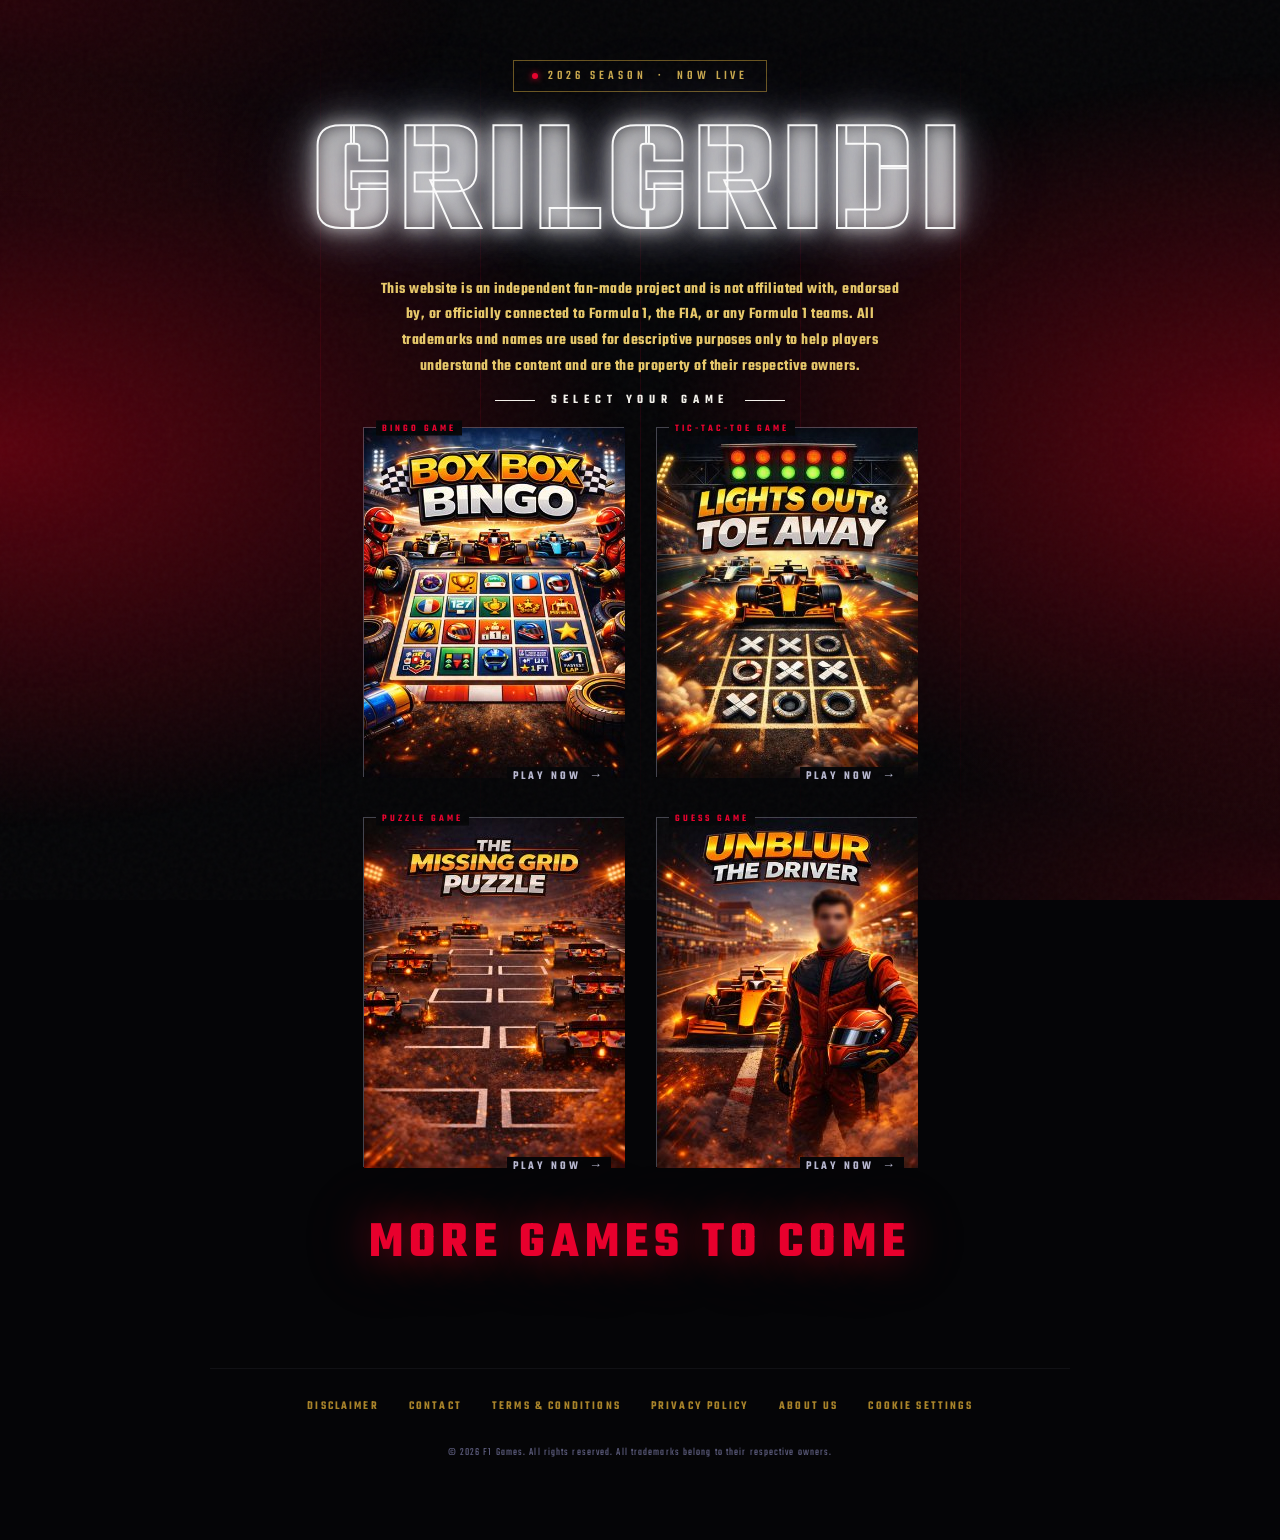
==== index.html @ d30efeaa "Update index.html" ====
<!DOCTYPE html>
<html lang="en">
<head>
<meta charset="UTF-8" />
<meta name="viewport" content="width=device-width, initial-scale=1.0" />
<title>GrilGridi - Racing Fans Knowledge Hub</title>
<link rel="preconnect" href="https://fonts.googleapis.com" />
<link rel="preconnect" href="https://fonts.gstatic.com" crossorigin />
<link href="https://fonts.googleapis.com/css2?family=Teko:wght@300;400;500;600;700&display=swap" rel="stylesheet" />
<style>*,*::before,*::after{box-sizing: border-box;margin: 0;padding: 0}:root{--void: #050507;--abyss: #080810;--jet: #111119;--slate: #16161f;--gunmetal: #1c1c28;--iron: #232333;--steel: #2d2d42;--bolt: #3a3a52;--dim: #5a5a7a;--chrome: #8888a8;--silver: #b8b8d0;--ivory: #e8e6e0;--white: #f4f2ec;--goldDim: #6a5520;--gold: #a8832a;--goldMid: #c9a84c;--goldLight: #e8c96a;--goldSheen: #f5dfa0;--red: #e8002d;--redDeep: #9b001e;--redLo: #2a0008;--green: #00d68f;--amber: #f5a623;--blue: #2979ff}html,body{min-height: 100%;background: var(--void);color: var(--ivory);font-family: 'Teko',sans-serif;overflow-x: hidden}body::after{content: '';position: fixed;inset: 0;pointer-events: none;z-index: 0;background: radial-gradient(ellipse 70% 60% at 0% 50%,rgba(160,0,20,.55) 0%,transparent 70%),radial-gradient(ellipse 70% 60% at 100% 50%,rgba(160,0,20,.55) 0%,transparent 70%),radial-gradient(ellipse 60% 40% at 0% 0%,rgba(120,0,15,.3) 0%,transparent 60%),radial-gradient(ellipse 60% 40% at 100% 100%,rgba(120,0,15,.3) 0%,transparent 60%)}body::before{content: '';position: fixed;inset: 0;z-index: 1000;pointer-events: none;opacity: .035;background-image: url("data:image/svg+xml,%3Csvg viewBox='0 0 200 200' xmlns='http://www.w3.org/2000/svg'%3E%3Cfilter id='n'%3E%3CfeTurbulence type='fractalNoise' baseFrequency='0.9' numOctaves='4' stitchTiles='stitch'/%3E%3C/filter%3E%3Crect width='100%25' height='100%25' filter='url(%23n)' opacity='1'/%3E%3C/svg%3E")}.track-lines{position: fixed;inset: 0;overflow: hidden;pointer-events: none;z-index: 0}.track-lines span{position: absolute;left: 50%;top: 0;width: 1px;height: 100%;background: linear-gradient(to bottom,transparent,rgba(232,0,45,.12) 40%,transparent);transform-origin: top center}.track-lines span:nth-child(1){transform: translateX(-320px)}.track-lines span:nth-child(2){transform: translateX(-160px)}.track-lines span:nth-child(3){transform: translateX(0)}.track-lines span:nth-child(4){transform: translateX(160px)}.track-lines span:nth-child(5){transform: translateX(320px)}.page{display: none;position: relative;z-index: 1}.page.active{display: flex}#home{min-height: 100vh;flex-direction: column;align-items: center;justify-content: center;padding: 60px 24px 80px}.season-badge{display: inline-flex;align-items: center;gap: 10px;border: 1px solid var(--goldDim);padding: 6px 18px;margin-bottom: 28px;font-size: 13px;font-weight: 500;letter-spacing: .3em;text-transform: uppercase;color: var(--goldMid);opacity: 0;animation: fadeUp .6s 0s ease forwards}.season-badge .dot{width: 6px;height: 6px;border-radius: 50%;background: var(--red);flex-shrink: 0;box-shadow: 0 0 6px var(--red)}.hero-title{font-size: clamp(72px,14vw,160px);line-height: .88;text-align: center;letter-spacing: .04em;color: var(--ivory);opacity: 0;animation: fadeUp .7s .2s ease forwards;position: relative}.hero-title .f1{color: var(--red);display: block}.hero-title .games-word{display: block;-webkit-text-stroke: 2px rgba(255,255,255,.95);color: transparent;text-shadow: 0 0 18px rgba(255,255,255,.55),0 0 40px rgba(255,255,255,.30),0 0 80px rgba(200,200,255,.20),0 0 140px rgba(180,180,255,.12);filter: drop-shadow(0 0 8px rgba(255,255,255,.35))}.disclaimer{font-size: 16px;font-weight: 600;letter-spacing: .03em;text-align: center;color: var(--goldLight);max-width: 520px;line-height: 1.6;margin-top: 16px;margin-bottom: 12px;opacity: 0;animation: fadeUp .7s .45s ease forwards}.eyebrow{font-weight: 600;font-size: 13px;letter-spacing: .45em;text-transform: uppercase;color: var(--white);margin-bottom: 18px;display: flex;align-items: center;gap: 16px;opacity: 0;animation: fadeUp .6s .4s ease forwards}.eyebrow::before,.eyebrow::after{content: '';display: block;width: 40px;height: 1px;background: var(--white)}.cards{display: grid;grid-template-columns: repeat(2,261px);gap: 40px 32px;width: 100%;max-width: 860px;justify-content: center;opacity: 0;animation: fadeUp .8s .5s ease forwards}.card{position: relative;border: 0.5px solid rgba(184,184,208,.35);padding: 0;text-decoration: none;color: inherit;overflow: visible;cursor: pointer;transition: border-color .3s;display: block;width: 261px;height: 350px;flex-shrink: 0}.card:hover{border-color: rgba(232,0,45,.5)}.card-tag{position: absolute;top: 0;left: 12px;transform: translateY(-50%);background: var(--void);padding: 0 6px;font-size: 10px;font-weight: 600;letter-spacing: .3em;text-transform: uppercase;color: var(--red);display: inline-flex;align-items: center;margin: 0;white-space: nowrap;z-index: 1}.card-image{width: 261px;height: 350px;display: block;object-fit: cover}.card-cta{position: absolute;bottom: 0;right: 12px;transform: translateY(50%);background: var(--void);padding: 0 6px;font-weight: 600;font-size: 12px;letter-spacing: .25em;text-transform: uppercase;color: var(--silver);display: inline-flex;align-items: center;gap: 8px;white-space: nowrap;z-index: 1;transition: color .2s}.card:hover .card-cta{color: var(--red)}.card-cta::after{content: '→';font-size: 13px}.site-footer{width: 100%;max-width: 860px;margin-top: 48px;padding-top: 24px;border-top: 1px solid rgba(184,184,208,.07);display: flex;flex-direction: column;align-items: center;gap: 16px;opacity: 0;animation: fadeUp .6s .9s ease forwards}.footer-links{display: flex;flex-wrap: wrap;justify-content: center;gap: 4px}.footer-link{font-size: 12px;font-weight: 600;letter-spacing: .18em;text-transform: uppercase;color: var(--gold);text-decoration: none;padding: 4px 12px;border: 1px solid transparent;transition: color .2s,border-color .2s;cursor: pointer}.footer-link:hover{color: var(--goldLight);border-color: var(--goldDim)}.footer-season{font-size: 12px;letter-spacing: .2em;text-transform: uppercase;color: var(--white)}.footer-copy{font-size: 11px;letter-spacing: .1em;color: var(--dim);margin-top: 8px;text-align: center}.subpage{min-height: 100vh;flex-direction: column;z-index: 1;max-width: 720px;margin: 0 auto;padding: 60px 24px 80px}.page-tag{font-size: 11px;letter-spacing: .35em;text-transform: uppercase;color: var(--goldMid);display: flex;align-items: center;gap: 12px;margin-bottom: 16px}.page-tag::before{content: '';display: block;width: 30px;height: 1px;background: var(--goldMid)}.subpage h1{font-size: 52px;line-height: 1;letter-spacing: .04em;color: var(--white);margin-bottom: 32px}.subpage h2{font-size: 24px;letter-spacing: .06em;color: var(--goldLight);margin: 32px 0 10px}.subpage p,.subpage li{font-size: 17px;line-height: 1.7;color: var(--chrome);margin-bottom: 12px}.subpage ul{padding-left: 20px}.subpage a.inline{color: var(--goldMid);text-decoration: none}.subpage a.inline:hover{color: var(--goldLight)}.divider{width: 100%;height: 1px;background: rgba(184,184,208,.08);margin: 20px 0}.back-btn{display: inline-flex;align-items: center;gap: 8px;font-size: 13px;letter-spacing: .2em;text-transform: uppercase;color: var(--chrome);text-decoration: none;border: 1px solid var(--steel);padding: 6px 16px;margin-bottom: 32px;transition: color .2s,border-color .2s;cursor: pointer;background: none;font-family: 'Teko',sans-serif}.back-btn:hover{color: var(--goldLight);border-color: var(--goldDim)}.contact-card{border: 1px solid rgba(184,184,208,.09);background: var(--jet);padding: 32px;margin-top: 24px}.contact-card .label{font-size: 11px;letter-spacing: .3em;text-transform: uppercase;color: var(--goldMid);margin-bottom: 4px}.contact-card .value{font-size: 20px;color: var(--white)}.more-games{font-size: clamp(32px,4vw,56px);font-weight: 700;letter-spacing: .12em;text-transform: uppercase;text-align: center;color: var(--red);text-shadow: 0 0 40px rgba(232,0,45,.5),0 0 80px rgba(232,0,45,.25);margin-top: 40px;margin-bottom: 40px;opacity: 0;animation: fadeUp .7s .8s ease forwards}.season-note{font-size: 13px;letter-spacing: .2em;text-transform: uppercase;color: var(--white);margin-top: 24px;margin-bottom: 0;opacity: 0;animation: fadeUp .6s .7s ease forwards}@keyframes fadeUp{from{opacity: 0;transform: translateY(20px)}to{opacity: 1;transform: translateY(0)}}@media (max-width: 900px){#home{padding: 48px 20px 64px}.hero-title{font-size: clamp(56px,12vw,120px)}.cards{grid-template-columns: repeat(2,minmax(150px,261px));gap: 36px 20px;max-width: 100%}.more-games{font-size: clamp(36px,7vw,72px);margin-top: 32px;margin-bottom: 32px}.site-footer{max-width: 100%;margin-top: 36px}.subpage{padding: 48px 20px 64px;max-width: 100%}.subpage h1{font-size: 42px}.subpage h2{font-size: 20px}}@media (max-width: 600px){#home{padding: 40px 16px 56px}.season-badge{font-size: 11px;letter-spacing: .2em;padding: 5px 14px;margin-bottom: 20px}.hero-title{font-size: clamp(48px,15vw,80px);letter-spacing: .02em}.disclaimer{font-size: 14px;margin-top: 12px;margin-bottom: 8px}.eyebrow{font-size: 11px;letter-spacing: .3em;gap: 10px;margin-bottom: 14px}.cards{grid-template-columns: 1fr;gap: 36px}.card{width: 100%;height: auto;aspect-ratio: 261 / 350}.card-image{width: 100%;height: 100%}.more-games{font-size: clamp(28px,10vw,52px);letter-spacing: .08em;margin-top: 28px;margin-bottom: 28px}.site-footer{margin-top: 28px;padding-top: 20px;gap: 12px}.footer-links{gap: 2px}.footer-link{font-size: 11px;letter-spacing: .12em;padding: 4px 8px}.footer-copy{font-size: 10px}.subpage{padding: 36px 16px 48px}.subpage h1{font-size: 34px;margin-bottom: 20px}.subpage h2{font-size: 18px;margin: 24px 0 8px}.subpage p,.subpage li{font-size: 15px;line-height: 1.6}.back-btn{font-size: 11px;letter-spacing: .15em;padding: 5px 12px;margin-bottom: 24px}.contact-card{padding: 20px}.contact-card .value{font-size: 17px}}@media (max-width: 380px){.hero-title{font-size: clamp(38px,14vw,56px)}.more-games{font-size: clamp(24px,11vw,40px)}.footer-link{font-size: 10px;padding: 3px 6px}.subpage h1{font-size: 28px}}</style>
</head>
<body>
<div class="track-lines" aria-hidden="true">
<span></span><span></span><span></span><span></span><span></span>
</div>
<main class="page active" id="home">
<div class="season-badge"><span class="dot"></span>2026 Season &nbsp;·&nbsp; Now Live</div>
<h1 class="hero-title"><span class="games-word">GRILGRIDI</span></h1>
<p class="disclaimer">This website is an independent fan-made project and is not affiliated with, endorsed by, or officially connected to Formula 1, the FIA, or any Formula 1 teams. All trademarks and names are used for descriptive purposes only to help players understand the content and are the property of their respective owners.</p>
<p class="eyebrow">Select Your Game</p>
<div class="cards">
<a href="/box-box-bingo/" class="card">
<p class="card-tag">Bingo Game</p>
<img class="card-image" src="[data-uri]" alt="Box Box Bingo" />
<span class="card-cta">Play Now</span>
</a>
<a href="/lights-out-and-toe-away/" class="card">
<p class="card-tag">Tic-Tac-Toe Game</p>
<img class="card-image" src="[data-uri]" alt="Lights Out &amp; Toe Away" />
<span class="card-cta">Play Now</span>
</a>
<a href="/missing-grid/" class="card">
<p class="card-tag">Puzzle Game</p>
<img class="card-image" src="[data-uri]" alt="The Missing Grid Puzzle" />
<span class="card-cta">Play Now</span>
</a>
<a href="/unblur-the-driver/" class="card">
<p class="card-tag">Guess Game</p>
<img class="card-image" src="[data-uri]" alt="Unblur the Driver" />
<span class="card-cta">Play Now</span>
</a>
</div>
<p class="more-games">More Games To Come</p>
<footer class="site-footer">
<div class="footer-links">
<span class="footer-link" data-page="disclaimer">Disclaimer</span>
<span class="footer-link" data-page="contact">Contact</span>
<span class="footer-link" data-page="terms">Terms &amp; Conditions</span>
<span class="footer-link" data-page="privacy">Privacy Policy</span>
<span class="footer-link" data-page="about">About Us</span>
<span class="footer-link" onclick="window.ccOpenSettings && window.ccOpenSettings()">Cookie Settings</span>
</div>
<p class="footer-copy">© 2026 F1 Games. All rights reserved. All trademarks belong to their respective owners.</p>
</footer>
</main>
<section class="page subpage" id="disclaimer"></section>
<section class="page subpage" id="contact"></section>
<section class="page subpage" id="terms"></section>
<section class="page subpage" id="privacy"></section>
<section class="page subpage" id="about"></section>
<script>(function(){var p={"disclaimer":"[base64]","contact":"[base64]","terms":"[base64]","privacy":"[base64]","about":"[base64]"};function d(s){try{return decodeURIComponent(escape(atob(s)));}catch(e){return atob(s);}}Object.keys(p).forEach(function(id){var el=document.getElementById(id);if(el)el.innerHTML=d(p[id]);});})();</script>
<script src="nav.js"></script>
<script src="/cookie-consent.js"></script>
</body>
</html>
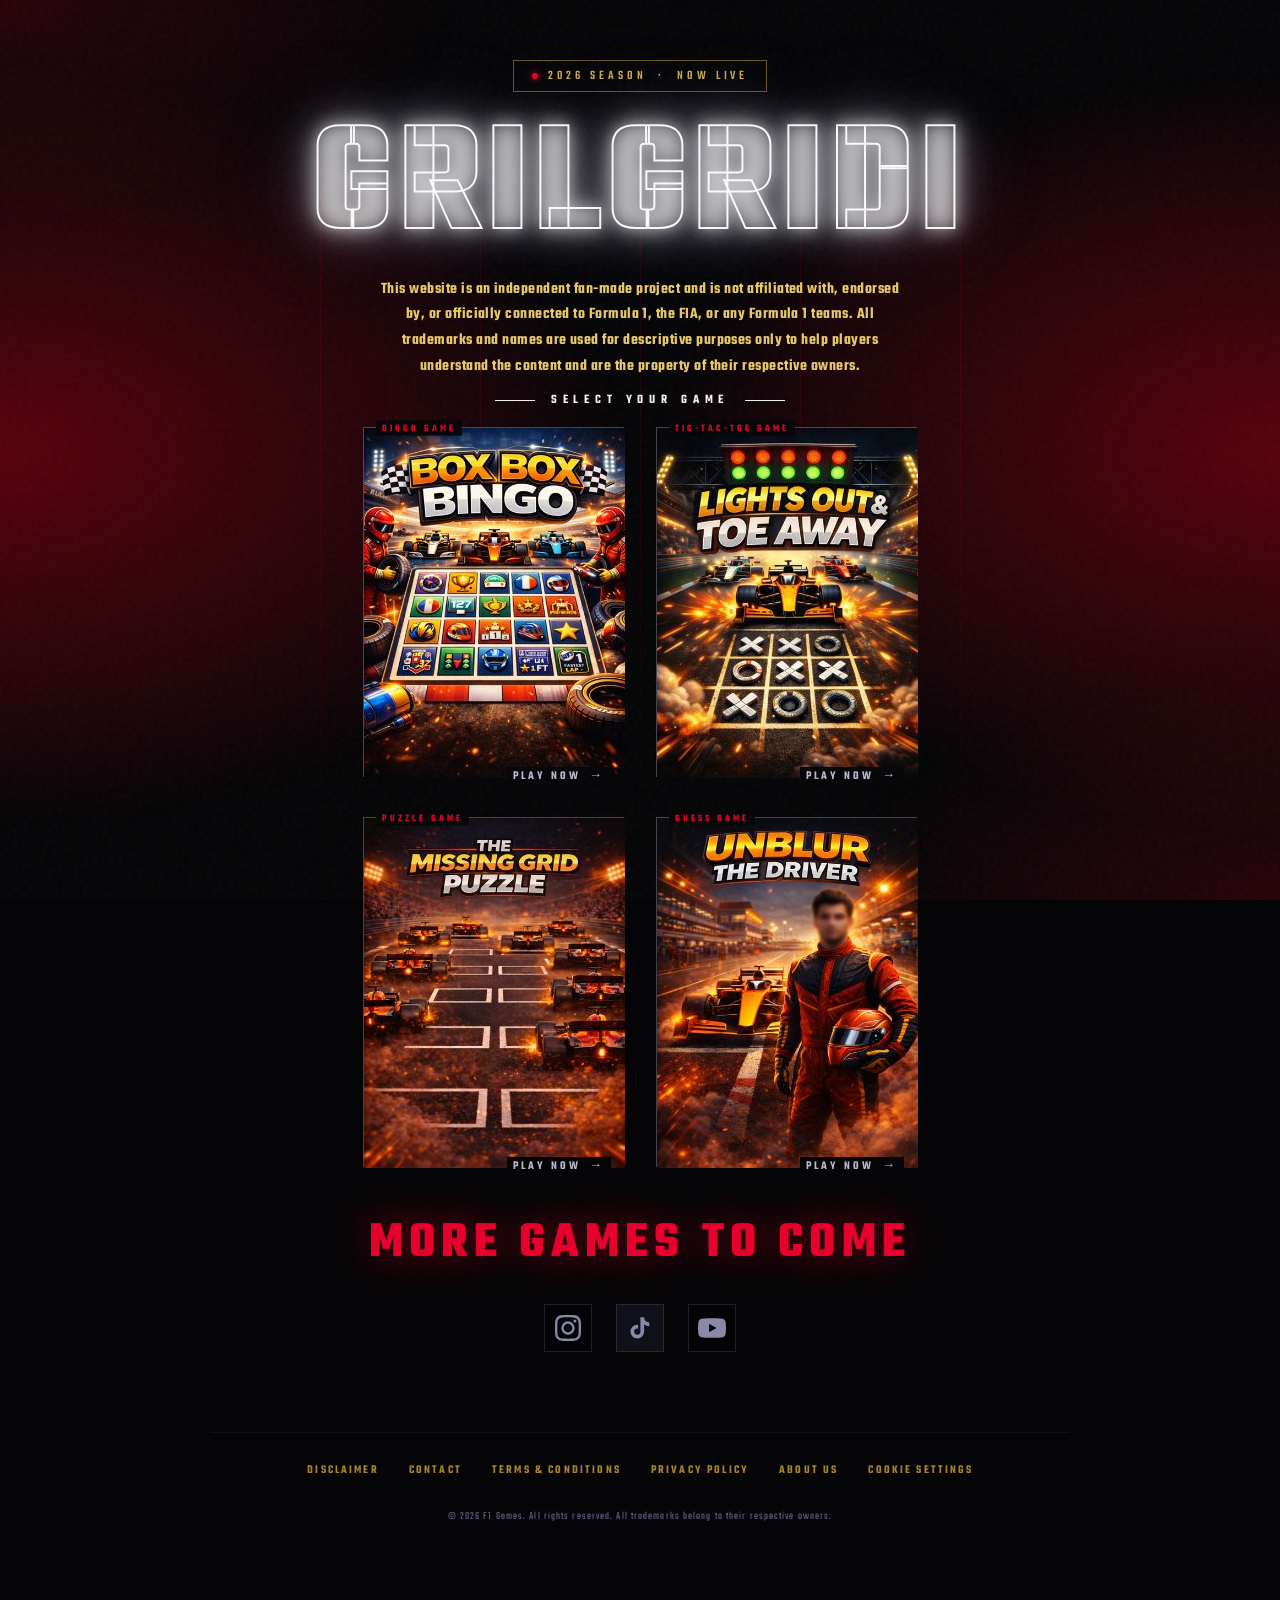
==== commit 064b678a: "Update index.html" ====
--- a/index.html
+++ b/index.html
@@ -7,7 +7,7 @@
 <link rel="preconnect" href="https://fonts.googleapis.com" />
 <link rel="preconnect" href="https://fonts.gstatic.com" crossorigin />
 <link href="https://fonts.googleapis.com/css2?family=Teko:wght@300;400;500;600;700&display=swap" rel="stylesheet" />
-<style>*,*::before,*::after{box-sizing: border-box;margin: 0;padding: 0}:root{--void: #050507;--abyss: #080810;--jet: #111119;--slate: #16161f;--gunmetal: #1c1c28;--iron: #232333;--steel: #2d2d42;--bolt: #3a3a52;--dim: #5a5a7a;--chrome: #8888a8;--silver: #b8b8d0;--ivory: #e8e6e0;--white: #f4f2ec;--goldDim: #6a5520;--gold: #a8832a;--goldMid: #c9a84c;--goldLight: #e8c96a;--goldSheen: #f5dfa0;--red: #e8002d;--redDeep: #9b001e;--redLo: #2a0008;--green: #00d68f;--amber: #f5a623;--blue: #2979ff}html,body{min-height: 100%;background: var(--void);color: var(--ivory);font-family: 'Teko',sans-serif;overflow-x: hidden}body::after{content: '';position: fixed;inset: 0;pointer-events: none;z-index: 0;background: radial-gradient(ellipse 70% 60% at 0% 50%,rgba(160,0,20,.55) 0%,transparent 70%),radial-gradient(ellipse 70% 60% at 100% 50%,rgba(160,0,20,.55) 0%,transparent 70%),radial-gradient(ellipse 60% 40% at 0% 0%,rgba(120,0,15,.3) 0%,transparent 60%),radial-gradient(ellipse 60% 40% at 100% 100%,rgba(120,0,15,.3) 0%,transparent 60%)}body::before{content: '';position: fixed;inset: 0;z-index: 1000;pointer-events: none;opacity: .035;background-image: url("data:image/svg+xml,%3Csvg viewBox='0 0 200 200' xmlns='http://www.w3.org/2000/svg'%3E%3Cfilter id='n'%3E%3CfeTurbulence type='fractalNoise' baseFrequency='0.9' numOctaves='4' stitchTiles='stitch'/%3E%3C/filter%3E%3Crect width='100%25' height='100%25' filter='url(%23n)' opacity='1'/%3E%3C/svg%3E")}.track-lines{position: fixed;inset: 0;overflow: hidden;pointer-events: none;z-index: 0}.track-lines span{position: absolute;left: 50%;top: 0;width: 1px;height: 100%;background: linear-gradient(to bottom,transparent,rgba(232,0,45,.12) 40%,transparent);transform-origin: top center}.track-lines span:nth-child(1){transform: translateX(-320px)}.track-lines span:nth-child(2){transform: translateX(-160px)}.track-lines span:nth-child(3){transform: translateX(0)}.track-lines span:nth-child(4){transform: translateX(160px)}.track-lines span:nth-child(5){transform: translateX(320px)}.page{display: none;position: relative;z-index: 1}.page.active{display: flex}#home{min-height: 100vh;flex-direction: column;align-items: center;justify-content: center;padding: 60px 24px 80px}.season-badge{display: inline-flex;align-items: center;gap: 10px;border: 1px solid var(--goldDim);padding: 6px 18px;margin-bottom: 28px;font-size: 13px;font-weight: 500;letter-spacing: .3em;text-transform: uppercase;color: var(--goldMid);opacity: 0;animation: fadeUp .6s 0s ease forwards}.season-badge .dot{width: 6px;height: 6px;border-radius: 50%;background: var(--red);flex-shrink: 0;box-shadow: 0 0 6px var(--red)}.hero-title{font-size: clamp(72px,14vw,160px);line-height: .88;text-align: center;letter-spacing: .04em;color: var(--ivory);opacity: 0;animation: fadeUp .7s .2s ease forwards;position: relative}.hero-title .f1{color: var(--red);display: block}.hero-title .games-word{display: block;-webkit-text-stroke: 2px rgba(255,255,255,.95);color: transparent;text-shadow: 0 0 18px rgba(255,255,255,.55),0 0 40px rgba(255,255,255,.30),0 0 80px rgba(200,200,255,.20),0 0 140px rgba(180,180,255,.12);filter: drop-shadow(0 0 8px rgba(255,255,255,.35))}.disclaimer{font-size: 16px;font-weight: 600;letter-spacing: .03em;text-align: center;color: var(--goldLight);max-width: 520px;line-height: 1.6;margin-top: 16px;margin-bottom: 12px;opacity: 0;animation: fadeUp .7s .45s ease forwards}.eyebrow{font-weight: 600;font-size: 13px;letter-spacing: .45em;text-transform: uppercase;color: var(--white);margin-bottom: 18px;display: flex;align-items: center;gap: 16px;opacity: 0;animation: fadeUp .6s .4s ease forwards}.eyebrow::before,.eyebrow::after{content: '';display: block;width: 40px;height: 1px;background: var(--white)}.cards{display: grid;grid-template-columns: repeat(2,261px);gap: 40px 32px;width: 100%;max-width: 860px;justify-content: center;opacity: 0;animation: fadeUp .8s .5s ease forwards}.card{position: relative;border: 0.5px solid rgba(184,184,208,.35);padding: 0;text-decoration: none;color: inherit;overflow: visible;cursor: pointer;transition: border-color .3s;display: block;width: 261px;height: 350px;flex-shrink: 0}.card:hover{border-color: rgba(232,0,45,.5)}.card-tag{position: absolute;top: 0;left: 12px;transform: translateY(-50%);background: var(--void);padding: 0 6px;font-size: 10px;font-weight: 600;letter-spacing: .3em;text-transform: uppercase;color: var(--red);display: inline-flex;align-items: center;margin: 0;white-space: nowrap;z-index: 1}.card-image{width: 261px;height: 350px;display: block;object-fit: cover}.card-cta{position: absolute;bottom: 0;right: 12px;transform: translateY(50%);background: var(--void);padding: 0 6px;font-weight: 600;font-size: 12px;letter-spacing: .25em;text-transform: uppercase;color: var(--silver);display: inline-flex;align-items: center;gap: 8px;white-space: nowrap;z-index: 1;transition: color .2s}.card:hover .card-cta{color: var(--red)}.card-cta::after{content: '→';font-size: 13px}.site-footer{width: 100%;max-width: 860px;margin-top: 48px;padding-top: 24px;border-top: 1px solid rgba(184,184,208,.07);display: flex;flex-direction: column;align-items: center;gap: 16px;opacity: 0;animation: fadeUp .6s .9s ease forwards}.footer-links{display: flex;flex-wrap: wrap;justify-content: center;gap: 4px}.footer-link{font-size: 12px;font-weight: 600;letter-spacing: .18em;text-transform: uppercase;color: var(--gold);text-decoration: none;padding: 4px 12px;border: 1px solid transparent;transition: color .2s,border-color .2s;cursor: pointer}.footer-link:hover{color: var(--goldLight);border-color: var(--goldDim)}.footer-season{font-size: 12px;letter-spacing: .2em;text-transform: uppercase;color: var(--white)}.footer-copy{font-size: 11px;letter-spacing: .1em;color: var(--dim);margin-top: 8px;text-align: center}.subpage{min-height: 100vh;flex-direction: column;z-index: 1;max-width: 720px;margin: 0 auto;padding: 60px 24px 80px}.page-tag{font-size: 11px;letter-spacing: .35em;text-transform: uppercase;color: var(--goldMid);display: flex;align-items: center;gap: 12px;margin-bottom: 16px}.page-tag::before{content: '';display: block;width: 30px;height: 1px;background: var(--goldMid)}.subpage h1{font-size: 52px;line-height: 1;letter-spacing: .04em;color: var(--white);margin-bottom: 32px}.subpage h2{font-size: 24px;letter-spacing: .06em;color: var(--goldLight);margin: 32px 0 10px}.subpage p,.subpage li{font-size: 17px;line-height: 1.7;color: var(--chrome);margin-bottom: 12px}.subpage ul{padding-left: 20px}.subpage a.inline{color: var(--goldMid);text-decoration: none}.subpage a.inline:hover{color: var(--goldLight)}.divider{width: 100%;height: 1px;background: rgba(184,184,208,.08);margin: 20px 0}.back-btn{display: inline-flex;align-items: center;gap: 8px;font-size: 13px;letter-spacing: .2em;text-transform: uppercase;color: var(--chrome);text-decoration: none;border: 1px solid var(--steel);padding: 6px 16px;margin-bottom: 32px;transition: color .2s,border-color .2s;cursor: pointer;background: none;font-family: 'Teko',sans-serif}.back-btn:hover{color: var(--goldLight);border-color: var(--goldDim)}.contact-card{border: 1px solid rgba(184,184,208,.09);background: var(--jet);padding: 32px;margin-top: 24px}.contact-card .label{font-size: 11px;letter-spacing: .3em;text-transform: uppercase;color: var(--goldMid);margin-bottom: 4px}.contact-card .value{font-size: 20px;color: var(--white)}.more-games{font-size: clamp(32px,4vw,56px);font-weight: 700;letter-spacing: .12em;text-transform: uppercase;text-align: center;color: var(--red);text-shadow: 0 0 40px rgba(232,0,45,.5),0 0 80px rgba(232,0,45,.25);margin-top: 40px;margin-bottom: 40px;opacity: 0;animation: fadeUp .7s .8s ease forwards}.season-note{font-size: 13px;letter-spacing: .2em;text-transform: uppercase;color: var(--white);margin-top: 24px;margin-bottom: 0;opacity: 0;animation: fadeUp .6s .7s ease forwards}@keyframes fadeUp{from{opacity: 0;transform: translateY(20px)}to{opacity: 1;transform: translateY(0)}}@media (max-width: 900px){#home{padding: 48px 20px 64px}.hero-title{font-size: clamp(56px,12vw,120px)}.cards{grid-template-columns: repeat(2,minmax(150px,261px));gap: 36px 20px;max-width: 100%}.more-games{font-size: clamp(36px,7vw,72px);margin-top: 32px;margin-bottom: 32px}.site-footer{max-width: 100%;margin-top: 36px}.subpage{padding: 48px 20px 64px;max-width: 100%}.subpage h1{font-size: 42px}.subpage h2{font-size: 20px}}@media (max-width: 600px){#home{padding: 40px 16px 56px}.season-badge{font-size: 11px;letter-spacing: .2em;padding: 5px 14px;margin-bottom: 20px}.hero-title{font-size: clamp(48px,15vw,80px);letter-spacing: .02em}.disclaimer{font-size: 14px;margin-top: 12px;margin-bottom: 8px}.eyebrow{font-size: 11px;letter-spacing: .3em;gap: 10px;margin-bottom: 14px}.cards{grid-template-columns: 1fr;gap: 36px}.card{width: 100%;height: auto;aspect-ratio: 261 / 350}.card-image{width: 100%;height: 100%}.more-games{font-size: clamp(28px,10vw,52px);letter-spacing: .08em;margin-top: 28px;margin-bottom: 28px}.site-footer{margin-top: 28px;padding-top: 20px;gap: 12px}.footer-links{gap: 2px}.footer-link{font-size: 11px;letter-spacing: .12em;padding: 4px 8px}.footer-copy{font-size: 10px}.subpage{padding: 36px 16px 48px}.subpage h1{font-size: 34px;margin-bottom: 20px}.subpage h2{font-size: 18px;margin: 24px 0 8px}.subpage p,.subpage li{font-size: 15px;line-height: 1.6}.back-btn{font-size: 11px;letter-spacing: .15em;padding: 5px 12px;margin-bottom: 24px}.contact-card{padding: 20px}.contact-card .value{font-size: 17px}}@media (max-width: 380px){.hero-title{font-size: clamp(38px,14vw,56px)}.more-games{font-size: clamp(24px,11vw,40px)}.footer-link{font-size: 10px;padding: 3px 6px}.subpage h1{font-size: 28px}}</style>
+<style>*,*::before,*::after{box-sizing: border-box;margin: 0;padding: 0}:root{--void: #050507;--abyss: #080810;--jet: #111119;--slate: #16161f;--gunmetal: #1c1c28;--iron: #232333;--steel: #2d2d42;--bolt: #3a3a52;--dim: #5a5a7a;--chrome: #8888a8;--silver: #b8b8d0;--ivory: #e8e6e0;--white: #f4f2ec;--goldDim: #6a5520;--gold: #a8832a;--goldMid: #c9a84c;--goldLight: #e8c96a;--goldSheen: #f5dfa0;--red: #e8002d;--redDeep: #9b001e;--redLo: #2a0008;--green: #00d68f;--amber: #f5a623;--blue: #2979ff}html,body{min-height: 100%;background: var(--void);color: var(--ivory);font-family: 'Teko',sans-serif;overflow-x: hidden}body::after{content: '';position: fixed;inset: 0;pointer-events: none;z-index: 0;background: radial-gradient(ellipse 70% 60% at 0% 50%,rgba(160,0,20,.55) 0%,transparent 70%),radial-gradient(ellipse 70% 60% at 100% 50%,rgba(160,0,20,.55) 0%,transparent 70%),radial-gradient(ellipse 60% 40% at 0% 0%,rgba(120,0,15,.3) 0%,transparent 60%),radial-gradient(ellipse 60% 40% at 100% 100%,rgba(120,0,15,.3) 0%,transparent 60%)}body::before{content: '';position: fixed;inset: 0;z-index: 1000;pointer-events: none;opacity: .035;background-image: url("data:image/svg+xml,%3Csvg viewBox='0 0 200 200' xmlns='http://www.w3.org/2000/svg'%3E%3Cfilter id='n'%3E%3CfeTurbulence type='fractalNoise' baseFrequency='0.9' numOctaves='4' stitchTiles='stitch'/%3E%3C/filter%3E%3Crect width='100%25' height='100%25' filter='url(%23n)' opacity='1'/%3E%3C/svg%3E")}.track-lines{position: fixed;inset: 0;overflow: hidden;pointer-events: none;z-index: 0}.track-lines span{position: absolute;left: 50%;top: 0;width: 1px;height: 100%;background: linear-gradient(to bottom,transparent,rgba(232,0,45,.12) 40%,transparent);transform-origin: top center}.track-lines span:nth-child(1){transform: translateX(-320px)}.track-lines span:nth-child(2){transform: translateX(-160px)}.track-lines span:nth-child(3){transform: translateX(0)}.track-lines span:nth-child(4){transform: translateX(160px)}.track-lines span:nth-child(5){transform: translateX(320px)}.page{display: none;position: relative;z-index: 1}.page.active{display: flex}#home{min-height: 100vh;flex-direction: column;align-items: center;justify-content: center;padding: 60px 24px 80px}.season-badge{display: inline-flex;align-items: center;gap: 10px;border: 1px solid var(--goldDim);padding: 6px 18px;margin-bottom: 28px;font-size: 13px;font-weight: 500;letter-spacing: .3em;text-transform: uppercase;color: var(--goldMid);opacity: 0;animation: fadeUp .6s 0s ease forwards}.season-badge .dot{width: 6px;height: 6px;border-radius: 50%;background: var(--red);flex-shrink: 0;box-shadow: 0 0 6px var(--red)}.hero-title{font-size: clamp(72px,14vw,160px);line-height: .88;text-align: center;letter-spacing: .04em;color: var(--ivory);opacity: 0;animation: fadeUp .7s .2s ease forwards;position: relative}.hero-title .f1{color: var(--red);display: block}.hero-title .games-word{display: block;-webkit-text-stroke: 2px rgba(255,255,255,.95);color: transparent;text-shadow: 0 0 18px rgba(255,255,255,.55),0 0 40px rgba(255,255,255,.30),0 0 80px rgba(200,200,255,.20),0 0 140px rgba(180,180,255,.12);filter: drop-shadow(0 0 8px rgba(255,255,255,.35))}.disclaimer{font-size: 16px;font-weight: 600;letter-spacing: .03em;text-align: center;color: var(--goldLight);max-width: 520px;line-height: 1.6;margin-top: 16px;margin-bottom: 12px;opacity: 0;animation: fadeUp .7s .45s ease forwards}.eyebrow{font-weight: 600;font-size: 13px;letter-spacing: .45em;text-transform: uppercase;color: var(--white);margin-bottom: 18px;display: flex;align-items: center;gap: 16px;opacity: 0;animation: fadeUp .6s .4s ease forwards}.eyebrow::before,.eyebrow::after{content: '';display: block;width: 40px;height: 1px;background: var(--white)}.cards{display: grid;grid-template-columns: repeat(2,261px);gap: 40px 32px;width: 100%;max-width: 860px;justify-content: center;opacity: 0;animation: fadeUp .8s .5s ease forwards}.card{position: relative;border: 0.5px solid rgba(184,184,208,.35);padding: 0;text-decoration: none;color: inherit;overflow: visible;cursor: pointer;transition: border-color .3s;display: block;width: 261px;height: 350px;flex-shrink: 0}.card:hover{border-color: rgba(232,0,45,.5)}.card-tag{position: absolute;top: 0;left: 12px;transform: translateY(-50%);background: var(--void);padding: 0 6px;font-size: 10px;font-weight: 600;letter-spacing: .3em;text-transform: uppercase;color: var(--red);display: inline-flex;align-items: center;margin: 0;white-space: nowrap;z-index: 1}.card-image{width: 261px;height: 350px;display: block;object-fit: cover}.card-cta{position: absolute;bottom: 0;right: 12px;transform: translateY(50%);background: var(--void);padding: 0 6px;font-weight: 600;font-size: 12px;letter-spacing: .25em;text-transform: uppercase;color: var(--silver);display: inline-flex;align-items: center;gap: 8px;white-space: nowrap;z-index: 1;transition: color .2s}.card:hover .card-cta{color: var(--red)}.card-cta::after{content: '→';font-size: 13px}.site-footer{width: 100%;max-width: 860px;margin-top: 48px;padding-top: 24px;border-top: 1px solid rgba(184,184,208,.07);display: flex;flex-direction: column;align-items: center;gap: 16px;opacity: 0;animation: fadeUp .6s .9s ease forwards}.footer-links{display: flex;flex-wrap: wrap;justify-content: center;gap: 4px}.footer-link{font-size: 12px;font-weight: 600;letter-spacing: .18em;text-transform: uppercase;color: var(--gold);text-decoration: none;padding: 4px 12px;border: 1px solid transparent;transition: color .2s,border-color .2s;cursor: pointer}.footer-link:hover{color: var(--goldLight);border-color: var(--goldDim)}.footer-season{font-size: 12px;letter-spacing: .2em;text-transform: uppercase;color: var(--white)}.footer-copy{font-size: 11px;letter-spacing: .1em;color: var(--dim);margin-top: 8px;text-align: center}.subpage{min-height: 100vh;flex-direction: column;z-index: 1;max-width: 720px;margin: 0 auto;padding: 60px 24px 80px}.page-tag{font-size: 11px;letter-spacing: .35em;text-transform: uppercase;color: var(--goldMid);display: flex;align-items: center;gap: 12px;margin-bottom: 16px}.page-tag::before{content: '';display: block;width: 30px;height: 1px;background: var(--goldMid)}.subpage h1{font-size: 52px;line-height: 1;letter-spacing: .04em;color: var(--white);margin-bottom: 32px}.subpage h2{font-size: 24px;letter-spacing: .06em;color: var(--goldLight);margin: 32px 0 10px}.subpage p,.subpage li{font-size: 17px;line-height: 1.7;color: var(--chrome);margin-bottom: 12px}.subpage ul{padding-left: 20px}.subpage a.inline{color: var(--goldMid);text-decoration: none}.subpage a.inline:hover{color: var(--goldLight)}.divider{width: 100%;height: 1px;background: rgba(184,184,208,.08);margin: 20px 0}.back-btn{display: inline-flex;align-items: center;gap: 8px;font-size: 13px;letter-spacing: .2em;text-transform: uppercase;color: var(--chrome);text-decoration: none;border: 1px solid var(--steel);padding: 6px 16px;margin-bottom: 32px;transition: color .2s,border-color .2s;cursor: pointer;background: none;font-family: 'Teko',sans-serif}.back-btn:hover{color: var(--goldLight);border-color: var(--goldDim)}.contact-card{border: 1px solid rgba(184,184,208,.09);background: var(--jet);padding: 32px;margin-top: 24px}.contact-card .label{font-size: 11px;letter-spacing: .3em;text-transform: uppercase;color: var(--goldMid);margin-bottom: 4px}.contact-card .value{font-size: 20px;color: var(--white)}.social-icon--red{border-color:var(--red)}.social-icon--red:hover{border-color:var(--redDeep);color:var(--red)}.social-icon--void{border-color:var(--void);background:var(--jet)}.social-icon--void:hover{border-color:var(--steel);color:var(--ivory)}.social-icons{display:flex;justify-content:center;align-items:center;gap:24px;margin-top:-16px;margin-bottom:32px;opacity:0;animation:fadeUp .7s .85s ease forwards}.social-icon{display:flex;align-items:center;justify-content:center;width:48px;height:48px;border:1px solid rgba(184,184,208,.15);color:var(--chrome);transition:color .2s,border-color .2s,transform .2s}.social-icon:hover{color:var(--goldLight);border-color:var(--goldDim);transform:translateY(-3px)}.more-games{font-size: clamp(32px,4vw,56px);font-weight: 700;letter-spacing: .12em;text-transform: uppercase;text-align: center;color: var(--red);text-shadow: 0 0 40px rgba(232,0,45,.5),0 0 80px rgba(232,0,45,.25);margin-top: 40px;margin-bottom: 40px;opacity: 0;animation: fadeUp .7s .8s ease forwards}.season-note{font-size: 13px;letter-spacing: .2em;text-transform: uppercase;color: var(--white);margin-top: 24px;margin-bottom: 0;opacity: 0;animation: fadeUp .6s .7s ease forwards}@keyframes fadeUp{from{opacity: 0;transform: translateY(20px)}to{opacity: 1;transform: translateY(0)}}@media (max-width: 900px){#home{padding: 48px 20px 64px}.hero-title{font-size: clamp(56px,12vw,120px)}.cards{grid-template-columns: repeat(2,minmax(150px,261px));gap: 36px 20px;max-width: 100%}.more-games{font-size: clamp(36px,7vw,72px);margin-top: 32px;margin-bottom: 32px}.site-footer{max-width: 100%;margin-top: 36px}.subpage{padding: 48px 20px 64px;max-width: 100%}.subpage h1{font-size: 42px}.subpage h2{font-size: 20px}}@media (max-width: 600px){#home{padding: 40px 16px 56px}.season-badge{font-size: 11px;letter-spacing: .2em;padding: 5px 14px;margin-bottom: 20px}.hero-title{font-size: clamp(48px,15vw,80px);letter-spacing: .02em}.disclaimer{font-size: 14px;margin-top: 12px;margin-bottom: 8px}.eyebrow{font-size: 11px;letter-spacing: .3em;gap: 10px;margin-bottom: 14px}.cards{grid-template-columns: 1fr;gap: 36px}.card{width: 100%;height: auto;aspect-ratio: 261 / 350}.card-image{width: 100%;height: 100%}.more-games{font-size: clamp(28px,10vw,52px);letter-spacing: .08em;margin-top: 28px;margin-bottom: 28px}.site-footer{margin-top: 28px;padding-top: 20px;gap: 12px}.footer-links{gap: 2px}.footer-link{font-size: 11px;letter-spacing: .12em;padding: 4px 8px}.footer-copy{font-size: 10px}.subpage{padding: 36px 16px 48px}.subpage h1{font-size: 34px;margin-bottom: 20px}.subpage h2{font-size: 18px;margin: 24px 0 8px}.subpage p,.subpage li{font-size: 15px;line-height: 1.6}.back-btn{font-size: 11px;letter-spacing: .15em;padding: 5px 12px;margin-bottom: 24px}.contact-card{padding: 20px}.contact-card .value{font-size: 17px}}@media (max-width: 380px){.hero-title{font-size: clamp(38px,14vw,56px)}.more-games{font-size: clamp(24px,11vw,40px)}.footer-link{font-size: 10px;padding: 3px 6px}.subpage h1{font-size: 28px}}</style>
 </head>
 <body>
 <div class="track-lines" aria-hidden="true">
@@ -41,6 +41,17 @@
 </a>
 </div>
 <p class="more-games">More Games To Come</p>
+<div class="social-icons">
+  <a class="social-icon social-icon--red" href="https://www.instagram.com/grilgridi" target="_blank" rel="noopener" aria-label="Instagram">
+    <svg xmlns="http://www.w3.org/2000/svg" viewBox="0 0 24 24" fill="currentColor" width="26" height="26"><path d="M12 2.163c3.204 0 3.584.012 4.85.07 3.252.148 4.771 1.691 4.919 4.919.058 1.265.069 1.645.069 4.849 0 3.205-.012 3.584-.069 4.849-.149 3.225-1.664 4.771-4.919 4.919-1.266.058-1.644.07-4.85.07-3.204 0-3.584-.012-4.849-.07-3.26-.149-4.771-1.699-4.919-4.92-.058-1.265-.07-1.644-.07-4.849 0-3.204.013-3.583.07-4.849.149-3.227 1.664-4.771 4.919-4.919 1.266-.057 1.645-.069 4.849-.069zm0-2.163c-3.259 0-3.667.014-4.947.072-4.358.2-6.78 2.618-6.98 6.98-.059 1.281-.073 1.689-.073 4.948 0 3.259.014 3.668.072 4.948.2 4.358 2.618 6.78 6.98 6.98 1.281.058 1.689.072 4.948.072 3.259 0 3.668-.014 4.948-.072 4.354-.2 6.782-2.618 6.979-6.98.059-1.28.073-1.689.073-4.948 0-3.259-.014-3.667-.072-4.947-.196-4.354-2.617-6.78-6.979-6.98-1.281-.059-1.69-.073-4.949-.073zm0 5.838a6.162 6.162 0 1 0 0 12.324 6.162 6.162 0 0 0 0-12.324zM12 16a4 4 0 1 1 0-8 4 4 0 0 1 0 8zm6.406-11.845a1.44 1.44 0 1 0 0 2.881 1.44 1.44 0 0 0 0-2.881z"/></svg>
+  </a>
+  <a class="social-icon social-icon--void" href="https://www.tiktok.com/@grilgridi" target="_blank" rel="noopener" aria-label="TikTok">
+    <svg xmlns="http://www.w3.org/2000/svg" viewBox="0 0 24 24" fill="currentColor" width="26" height="26"><path d="M19.59 6.69a4.83 4.83 0 0 1-3.77-4.25V2h-3.45v13.67a2.89 2.89 0 0 1-2.88 2.5 2.89 2.89 0 0 1-2.89-2.89 2.89 2.89 0 0 1 2.89-2.89c.28 0 .54.04.79.1V9.01a6.33 6.33 0 0 0-.79-.05 6.34 6.34 0 0 0-6.34 6.34 6.34 6.34 0 0 0 6.34 6.34 6.34 6.34 0 0 0 6.33-6.34V8.75a8.16 8.16 0 0 0 4.77 1.52V6.82a4.85 4.85 0 0 1-1-.13z"/></svg>
+  </a>
+  <a class="social-icon social-icon--red" href="https://www.youtube.com/@GrilGridi" target="_blank" rel="noopener" aria-label="YouTube">
+    <svg xmlns="http://www.w3.org/2000/svg" viewBox="0 0 24 24" fill="currentColor" width="28" height="28"><path d="M23.498 6.186a3.016 3.016 0 0 0-2.122-2.136C19.505 3.545 12 3.545 12 3.545s-7.505 0-9.377.505A3.017 3.017 0 0 0 .502 6.186C0 8.07 0 12 0 12s0 3.93.502 5.814a3.016 3.016 0 0 0 2.122 2.136c1.871.505 9.376.505 9.376.505s7.505 0 9.377-.505a3.015 3.015 0 0 0 2.122-2.136C24 15.93 24 12 24 12s0-3.93-.502-5.814zM9.545 15.568V8.432L15.818 12l-6.273 3.568z"/></svg>
+  </a>
+</div>
 <footer class="site-footer">
 <div class="footer-links">
 <span class="footer-link" data-page="disclaimer">Disclaimer</span>
@@ -58,7 +69,7 @@
 <section class="page subpage" id="terms"></section>
 <section class="page subpage" id="privacy"></section>
 <section class="page subpage" id="about"></section>
-<script>(function(){var p={"disclaimer":"[base64]","contact":"[base64]","terms":"[base64]","privacy":"[base64]","about":"[base64]"};function d(s){try{return decodeURIComponent(escape(atob(s)));}catch(e){return atob(s);}}Object.keys(p).forEach(function(id){var el=document.getElementById(id);if(el)el.innerHTML=d(p[id]);});})();</script>
+<script>(function(){var p={"disclaimer":"[base64]","contact":"[base64]","terms":"[base64]","privacy":"[base64]","about":"[base64]"};function d(s){try{return decodeURIComponent(escape(atob(s)));}catch(e){return atob(s);}}Object.keys(p).forEach(function(id){var el=document.getElementById(id);if(el)el.innerHTML=d(p[id]);});})();</script>
 <script src="nav.js"></script>
 <script src="/cookie-consent.js"></script>
 </body>
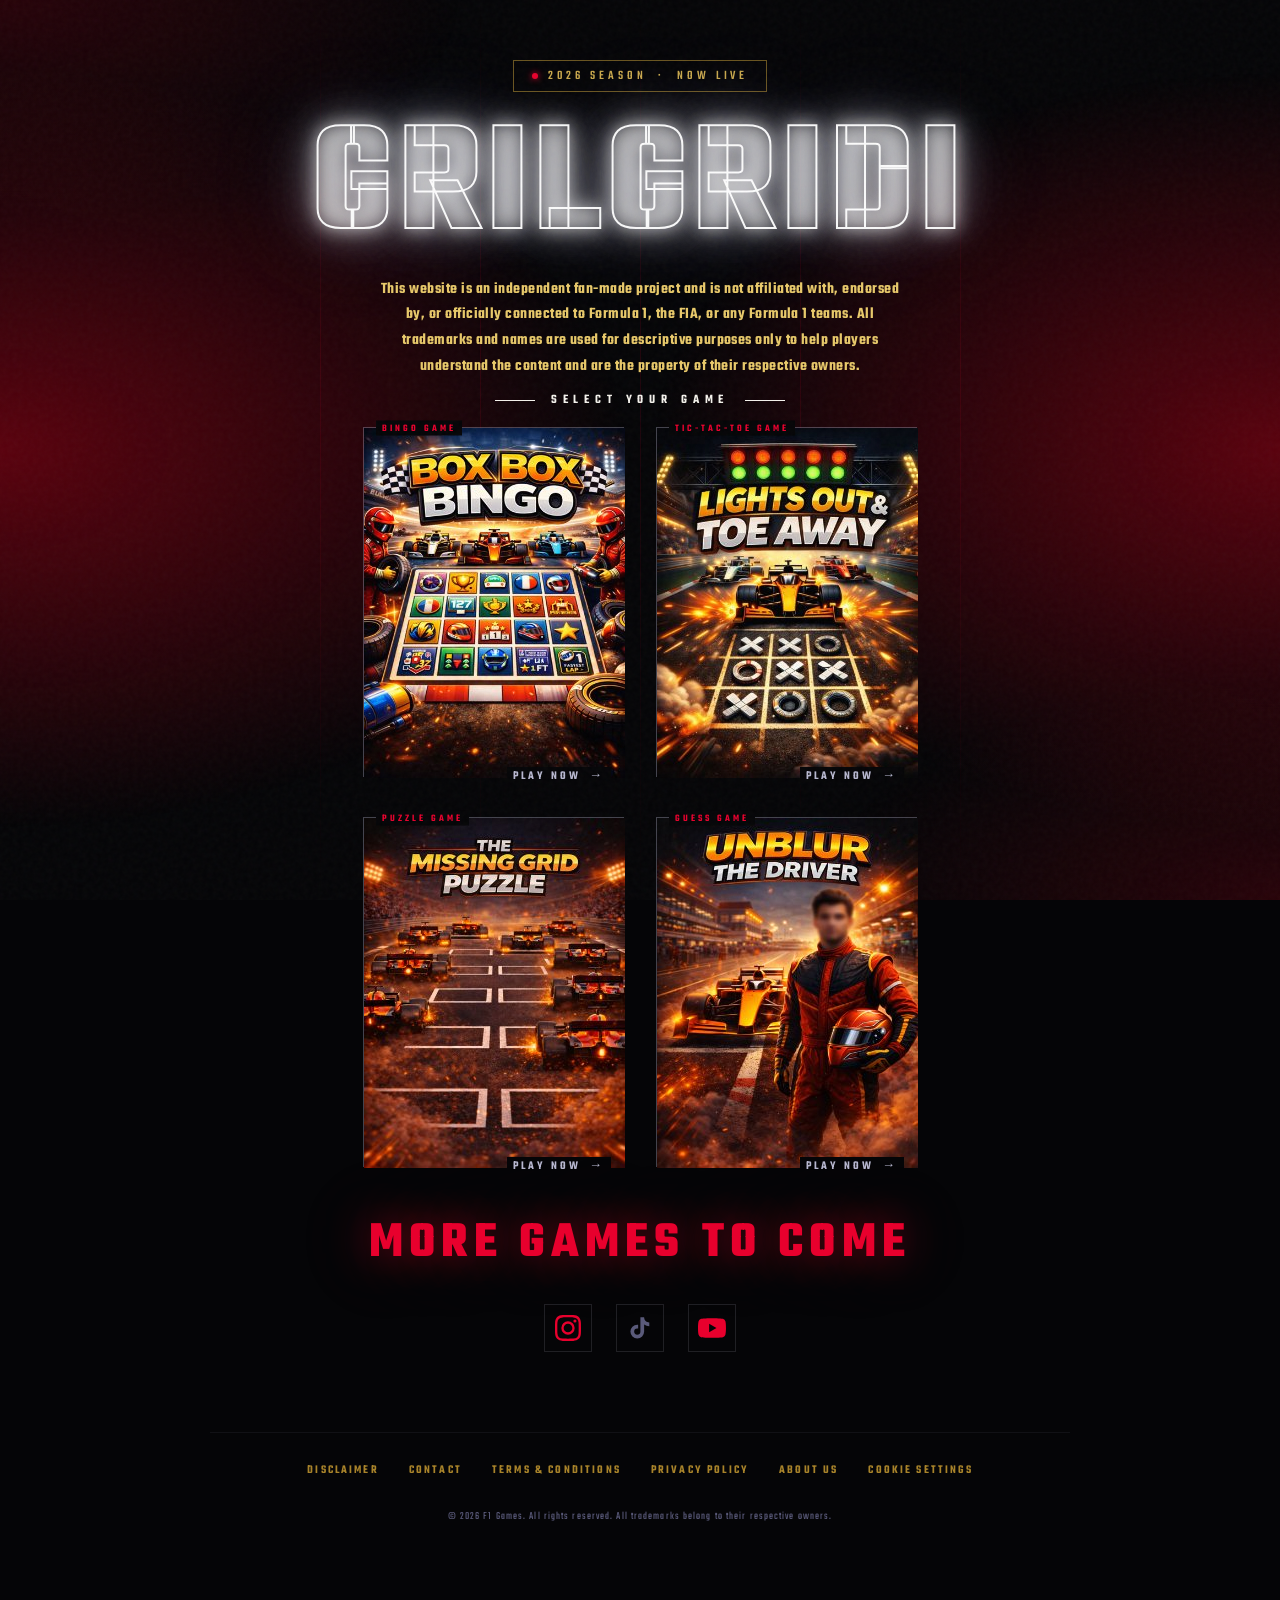
==== commit 3622b413: "Update index.html" ====
--- a/index.html
+++ b/index.html
@@ -7,7 +7,8 @@
 <link rel="preconnect" href="https://fonts.googleapis.com" />
 <link rel="preconnect" href="https://fonts.gstatic.com" crossorigin />
 <link href="https://fonts.googleapis.com/css2?family=Teko:wght@300;400;500;600;700&display=swap" rel="stylesheet" />
-<style>*,*::before,*::after{box-sizing: border-box;margin: 0;padding: 0}:root{--void: #050507;--abyss: #080810;--jet: #111119;--slate: #16161f;--gunmetal: #1c1c28;--iron: #232333;--steel: #2d2d42;--bolt: #3a3a52;--dim: #5a5a7a;--chrome: #8888a8;--silver: #b8b8d0;--ivory: #e8e6e0;--white: #f4f2ec;--goldDim: #6a5520;--gold: #a8832a;--goldMid: #c9a84c;--goldLight: #e8c96a;--goldSheen: #f5dfa0;--red: #e8002d;--redDeep: #9b001e;--redLo: #2a0008;--green: #00d68f;--amber: #f5a623;--blue: #2979ff}html,body{min-height: 100%;background: var(--void);color: var(--ivory);font-family: 'Teko',sans-serif;overflow-x: hidden}body::after{content: '';position: fixed;inset: 0;pointer-events: none;z-index: 0;background: radial-gradient(ellipse 70% 60% at 0% 50%,rgba(160,0,20,.55) 0%,transparent 70%),radial-gradient(ellipse 70% 60% at 100% 50%,rgba(160,0,20,.55) 0%,transparent 70%),radial-gradient(ellipse 60% 40% at 0% 0%,rgba(120,0,15,.3) 0%,transparent 60%),radial-gradient(ellipse 60% 40% at 100% 100%,rgba(120,0,15,.3) 0%,transparent 60%)}body::before{content: '';position: fixed;inset: 0;z-index: 1000;pointer-events: none;opacity: .035;background-image: url("data:image/svg+xml,%3Csvg viewBox='0 0 200 200' xmlns='http://www.w3.org/2000/svg'%3E%3Cfilter id='n'%3E%3CfeTurbulence type='fractalNoise' baseFrequency='0.9' numOctaves='4' stitchTiles='stitch'/%3E%3C/filter%3E%3Crect width='100%25' height='100%25' filter='url(%23n)' opacity='1'/%3E%3C/svg%3E")}.track-lines{position: fixed;inset: 0;overflow: hidden;pointer-events: none;z-index: 0}.track-lines span{position: absolute;left: 50%;top: 0;width: 1px;height: 100%;background: linear-gradient(to bottom,transparent,rgba(232,0,45,.12) 40%,transparent);transform-origin: top center}.track-lines span:nth-child(1){transform: translateX(-320px)}.track-lines span:nth-child(2){transform: translateX(-160px)}.track-lines span:nth-child(3){transform: translateX(0)}.track-lines span:nth-child(4){transform: translateX(160px)}.track-lines span:nth-child(5){transform: translateX(320px)}.page{display: none;position: relative;z-index: 1}.page.active{display: flex}#home{min-height: 100vh;flex-direction: column;align-items: center;justify-content: center;padding: 60px 24px 80px}.season-badge{display: inline-flex;align-items: center;gap: 10px;border: 1px solid var(--goldDim);padding: 6px 18px;margin-bottom: 28px;font-size: 13px;font-weight: 500;letter-spacing: .3em;text-transform: uppercase;color: var(--goldMid);opacity: 0;animation: fadeUp .6s 0s ease forwards}.season-badge .dot{width: 6px;height: 6px;border-radius: 50%;background: var(--red);flex-shrink: 0;box-shadow: 0 0 6px var(--red)}.hero-title{font-size: clamp(72px,14vw,160px);line-height: .88;text-align: center;letter-spacing: .04em;color: var(--ivory);opacity: 0;animation: fadeUp .7s .2s ease forwards;position: relative}.hero-title .f1{color: var(--red);display: block}.hero-title .games-word{display: block;-webkit-text-stroke: 2px rgba(255,255,255,.95);color: transparent;text-shadow: 0 0 18px rgba(255,255,255,.55),0 0 40px rgba(255,255,255,.30),0 0 80px rgba(200,200,255,.20),0 0 140px rgba(180,180,255,.12);filter: drop-shadow(0 0 8px rgba(255,255,255,.35))}.disclaimer{font-size: 16px;font-weight: 600;letter-spacing: .03em;text-align: center;color: var(--goldLight);max-width: 520px;line-height: 1.6;margin-top: 16px;margin-bottom: 12px;opacity: 0;animation: fadeUp .7s .45s ease forwards}.eyebrow{font-weight: 600;font-size: 13px;letter-spacing: .45em;text-transform: uppercase;color: var(--white);margin-bottom: 18px;display: flex;align-items: center;gap: 16px;opacity: 0;animation: fadeUp .6s .4s ease forwards}.eyebrow::before,.eyebrow::after{content: '';display: block;width: 40px;height: 1px;background: var(--white)}.cards{display: grid;grid-template-columns: repeat(2,261px);gap: 40px 32px;width: 100%;max-width: 860px;justify-content: center;opacity: 0;animation: fadeUp .8s .5s ease forwards}.card{position: relative;border: 0.5px solid rgba(184,184,208,.35);padding: 0;text-decoration: none;color: inherit;overflow: visible;cursor: pointer;transition: border-color .3s;display: block;width: 261px;height: 350px;flex-shrink: 0}.card:hover{border-color: rgba(232,0,45,.5)}.card-tag{position: absolute;top: 0;left: 12px;transform: translateY(-50%);background: var(--void);padding: 0 6px;font-size: 10px;font-weight: 600;letter-spacing: .3em;text-transform: uppercase;color: var(--red);display: inline-flex;align-items: center;margin: 0;white-space: nowrap;z-index: 1}.card-image{width: 261px;height: 350px;display: block;object-fit: cover}.card-cta{position: absolute;bottom: 0;right: 12px;transform: translateY(50%);background: var(--void);padding: 0 6px;font-weight: 600;font-size: 12px;letter-spacing: .25em;text-transform: uppercase;color: var(--silver);display: inline-flex;align-items: center;gap: 8px;white-space: nowrap;z-index: 1;transition: color .2s}.card:hover .card-cta{color: var(--red)}.card-cta::after{content: '→';font-size: 13px}.site-footer{width: 100%;max-width: 860px;margin-top: 48px;padding-top: 24px;border-top: 1px solid rgba(184,184,208,.07);display: flex;flex-direction: column;align-items: center;gap: 16px;opacity: 0;animation: fadeUp .6s .9s ease forwards}.footer-links{display: flex;flex-wrap: wrap;justify-content: center;gap: 4px}.footer-link{font-size: 12px;font-weight: 600;letter-spacing: .18em;text-transform: uppercase;color: var(--gold);text-decoration: none;padding: 4px 12px;border: 1px solid transparent;transition: color .2s,border-color .2s;cursor: pointer}.footer-link:hover{color: var(--goldLight);border-color: var(--goldDim)}.footer-season{font-size: 12px;letter-spacing: .2em;text-transform: uppercase;color: var(--white)}.footer-copy{font-size: 11px;letter-spacing: .1em;color: var(--dim);margin-top: 8px;text-align: center}.subpage{min-height: 100vh;flex-direction: column;z-index: 1;max-width: 720px;margin: 0 auto;padding: 60px 24px 80px}.page-tag{font-size: 11px;letter-spacing: .35em;text-transform: uppercase;color: var(--goldMid);display: flex;align-items: center;gap: 12px;margin-bottom: 16px}.page-tag::before{content: '';display: block;width: 30px;height: 1px;background: var(--goldMid)}.subpage h1{font-size: 52px;line-height: 1;letter-spacing: .04em;color: var(--white);margin-bottom: 32px}.subpage h2{font-size: 24px;letter-spacing: .06em;color: var(--goldLight);margin: 32px 0 10px}.subpage p,.subpage li{font-size: 17px;line-height: 1.7;color: var(--chrome);margin-bottom: 12px}.subpage ul{padding-left: 20px}.subpage a.inline{color: var(--goldMid);text-decoration: none}.subpage a.inline:hover{color: var(--goldLight)}.divider{width: 100%;height: 1px;background: rgba(184,184,208,.08);margin: 20px 0}.back-btn{display: inline-flex;align-items: center;gap: 8px;font-size: 13px;letter-spacing: .2em;text-transform: uppercase;color: var(--chrome);text-decoration: none;border: 1px solid var(--steel);padding: 6px 16px;margin-bottom: 32px;transition: color .2s,border-color .2s;cursor: pointer;background: none;font-family: 'Teko',sans-serif}.back-btn:hover{color: var(--goldLight);border-color: var(--goldDim)}.contact-card{border: 1px solid rgba(184,184,208,.09);background: var(--jet);padding: 32px;margin-top: 24px}.contact-card .label{font-size: 11px;letter-spacing: .3em;text-transform: uppercase;color: var(--goldMid);margin-bottom: 4px}.contact-card .value{font-size: 20px;color: var(--white)}.social-icon--red{border-color:var(--red)}.social-icon--red:hover{border-color:var(--redDeep);color:var(--red)}.social-icon--void{border-color:var(--void);background:var(--jet)}.social-icon--void:hover{border-color:var(--steel);color:var(--ivory)}.social-icons{display:flex;justify-content:center;align-items:center;gap:24px;margin-top:-16px;margin-bottom:32px;opacity:0;animation:fadeUp .7s .85s ease forwards}.social-icon{display:flex;align-items:center;justify-content:center;width:48px;height:48px;border:1px solid rgba(184,184,208,.15);color:var(--chrome);transition:color .2s,border-color .2s,transform .2s}.social-icon:hover{color:var(--goldLight);border-color:var(--goldDim);transform:translateY(-3px)}.more-games{font-size: clamp(32px,4vw,56px);font-weight: 700;letter-spacing: .12em;text-transform: uppercase;text-align: center;color: var(--red);text-shadow: 0 0 40px rgba(232,0,45,.5),0 0 80px rgba(232,0,45,.25);margin-top: 40px;margin-bottom: 40px;opacity: 0;animation: fadeUp .7s .8s ease forwards}.season-note{font-size: 13px;letter-spacing: .2em;text-transform: uppercase;color: var(--white);margin-top: 24px;margin-bottom: 0;opacity: 0;animation: fadeUp .6s .7s ease forwards}@keyframes fadeUp{from{opacity: 0;transform: translateY(20px)}to{opacity: 1;transform: translateY(0)}}@media (max-width: 900px){#home{padding: 48px 20px 64px}.hero-title{font-size: clamp(56px,12vw,120px)}.cards{grid-template-columns: repeat(2,minmax(150px,261px));gap: 36px 20px;max-width: 100%}.more-games{font-size: clamp(36px,7vw,72px);margin-top: 32px;margin-bottom: 32px}.site-footer{max-width: 100%;margin-top: 36px}.subpage{padding: 48px 20px 64px;max-width: 100%}.subpage h1{font-size: 42px}.subpage h2{font-size: 20px}}@media (max-width: 600px){#home{padding: 40px 16px 56px}.season-badge{font-size: 11px;letter-spacing: .2em;padding: 5px 14px;margin-bottom: 20px}.hero-title{font-size: clamp(48px,15vw,80px);letter-spacing: .02em}.disclaimer{font-size: 14px;margin-top: 12px;margin-bottom: 8px}.eyebrow{font-size: 11px;letter-spacing: .3em;gap: 10px;margin-bottom: 14px}.cards{grid-template-columns: 1fr;gap: 36px}.card{width: 100%;height: auto;aspect-ratio: 261 / 350}.card-image{width: 100%;height: 100%}.more-games{font-size: clamp(28px,10vw,52px);letter-spacing: .08em;margin-top: 28px;margin-bottom: 28px}.site-footer{margin-top: 28px;padding-top: 20px;gap: 12px}.footer-links{gap: 2px}.footer-link{font-size: 11px;letter-spacing: .12em;padding: 4px 8px}.footer-copy{font-size: 10px}.subpage{padding: 36px 16px 48px}.subpage h1{font-size: 34px;margin-bottom: 20px}.subpage h2{font-size: 18px;margin: 24px 0 8px}.subpage p,.subpage li{font-size: 15px;line-height: 1.6}.back-btn{font-size: 11px;letter-spacing: .15em;padding: 5px 12px;margin-bottom: 24px}.contact-card{padding: 20px}.contact-card .value{font-size: 17px}}@media (max-width: 380px){.hero-title{font-size: clamp(38px,14vw,56px)}.more-games{font-size: clamp(24px,11vw,40px)}.footer-link{font-size: 10px;padding: 3px 6px}.subpage h1{font-size: 28px}}</style>
+<script async src="https://pagead2.googlesyndication.com/pagead/js/adsbygoogle.js?client=ca-pub-5660759941665974" crossorigin="anonymous"></script>
+<style>*,*::before,*::after{box-sizing: border-box;margin: 0;padding: 0}:root{--void: #050507;--abyss: #080810;--jet: #111119;--slate: #16161f;--gunmetal: #1c1c28;--iron: #232333;--steel: #2d2d42;--bolt: #3a3a52;--dim: #5a5a7a;--chrome: #8888a8;--silver: #b8b8d0;--ivory: #e8e6e0;--white: #f4f2ec;--goldDim: #6a5520;--gold: #a8832a;--goldMid: #c9a84c;--goldLight: #e8c96a;--goldSheen: #f5dfa0;--red: #e8002d;--redDeep: #9b001e;--redLo: #2a0008;--green: #00d68f;--amber: #f5a623;--blue: #2979ff}html,body{min-height: 100%;background: var(--void);color: var(--ivory);font-family: 'Teko',sans-serif;overflow-x: hidden}body::after{content: '';position: fixed;inset: 0;pointer-events: none;z-index: 0;background: radial-gradient(ellipse 70% 60% at 0% 50%,rgba(160,0,20,.55) 0%,transparent 70%),radial-gradient(ellipse 70% 60% at 100% 50%,rgba(160,0,20,.55) 0%,transparent 70%),radial-gradient(ellipse 60% 40% at 0% 0%,rgba(120,0,15,.3) 0%,transparent 60%),radial-gradient(ellipse 60% 40% at 100% 100%,rgba(120,0,15,.3) 0%,transparent 60%)}body::before{content: '';position: fixed;inset: 0;z-index: 1000;pointer-events: none;opacity: .035;background-image: url("data:image/svg+xml,%3Csvg viewBox='0 0 200 200' xmlns='http://www.w3.org/2000/svg'%3E%3Cfilter id='n'%3E%3CfeTurbulence type='fractalNoise' baseFrequency='0.9' numOctaves='4' stitchTiles='stitch'/%3E%3C/filter%3E%3Crect width='100%25' height='100%25' filter='url(%23n)' opacity='1'/%3E%3C/svg%3E")}.track-lines{position: fixed;inset: 0;overflow: hidden;pointer-events: none;z-index: 0}.track-lines span{position: absolute;left: 50%;top: 0;width: 1px;height: 100%;background: linear-gradient(to bottom,transparent,rgba(232,0,45,.12) 40%,transparent);transform-origin: top center}.track-lines span:nth-child(1){transform: translateX(-320px)}.track-lines span:nth-child(2){transform: translateX(-160px)}.track-lines span:nth-child(3){transform: translateX(0)}.track-lines span:nth-child(4){transform: translateX(160px)}.track-lines span:nth-child(5){transform: translateX(320px)}.page{display: none;position: relative;z-index: 1}.page.active{display: flex}#home{min-height: 100vh;flex-direction: column;align-items: center;justify-content: center;padding: 60px 24px 80px}.season-badge{display: inline-flex;align-items: center;gap: 10px;border: 1px solid var(--goldDim);padding: 6px 18px;margin-bottom: 28px;font-size: 13px;font-weight: 500;letter-spacing: .3em;text-transform: uppercase;color: var(--goldMid);opacity: 0;animation: fadeUp .6s 0s ease forwards}.season-badge .dot{width: 6px;height: 6px;border-radius: 50%;background: var(--red);flex-shrink: 0;box-shadow: 0 0 6px var(--red)}.hero-title{font-size: clamp(72px,14vw,160px);line-height: .88;text-align: center;letter-spacing: .04em;color: var(--ivory);opacity: 0;animation: fadeUp .7s .2s ease forwards;position: relative}.hero-title .f1{color: var(--red);display: block}.hero-title .games-word{display: block;-webkit-text-stroke: 2px rgba(255,255,255,.95);color: transparent;text-shadow: 0 0 18px rgba(255,255,255,.55),0 0 40px rgba(255,255,255,.30),0 0 80px rgba(200,200,255,.20),0 0 140px rgba(180,180,255,.12);filter: drop-shadow(0 0 8px rgba(255,255,255,.35))}.disclaimer{font-size: 16px;font-weight: 600;letter-spacing: .03em;text-align: center;color: var(--goldLight);max-width: 520px;line-height: 1.6;margin-top: 16px;margin-bottom: 12px;opacity: 0;animation: fadeUp .7s .45s ease forwards}.eyebrow{font-weight: 600;font-size: 13px;letter-spacing: .45em;text-transform: uppercase;color: var(--white);margin-bottom: 18px;display: flex;align-items: center;gap: 16px;opacity: 0;animation: fadeUp .6s .4s ease forwards}.eyebrow::before,.eyebrow::after{content: '';display: block;width: 40px;height: 1px;background: var(--white)}.cards{display: grid;grid-template-columns: repeat(2,261px);gap: 40px 32px;width: 100%;max-width: 860px;justify-content: center;opacity: 0;animation: fadeUp .8s .5s ease forwards}.card{position: relative;border: 0.5px solid rgba(184,184,208,.35);padding: 0;text-decoration: none;color: inherit;overflow: visible;cursor: pointer;transition: border-color .3s;display: block;width: 261px;height: 350px;flex-shrink: 0}.card:hover{border-color: rgba(232,0,45,.5)}.card-tag{position: absolute;top: 0;left: 12px;transform: translateY(-50%);background: var(--void);padding: 0 6px;font-size: 10px;font-weight: 600;letter-spacing: .3em;text-transform: uppercase;color: var(--red);display: inline-flex;align-items: center;margin: 0;white-space: nowrap;z-index: 1}.card-image{width: 261px;height: 350px;display: block;object-fit: cover}.card-cta{position: absolute;bottom: 0;right: 12px;transform: translateY(50%);background: var(--void);padding: 0 6px;font-weight: 600;font-size: 12px;letter-spacing: .25em;text-transform: uppercase;color: var(--silver);display: inline-flex;align-items: center;gap: 8px;white-space: nowrap;z-index: 1;transition: color .2s}.card:hover .card-cta{color: var(--red)}.card-cta::after{content: '→';font-size: 13px}.site-footer{width: 100%;max-width: 860px;margin-top: 48px;padding-top: 24px;border-top: 1px solid rgba(184,184,208,.07);display: flex;flex-direction: column;align-items: center;gap: 16px;opacity: 0;animation: fadeUp .6s .9s ease forwards}.footer-links{display: flex;flex-wrap: wrap;justify-content: center;gap: 4px}.footer-link{font-size: 12px;font-weight: 600;letter-spacing: .18em;text-transform: uppercase;color: var(--gold);text-decoration: none;padding: 4px 12px;border: 1px solid transparent;transition: color .2s,border-color .2s;cursor: pointer}.footer-link:hover{color: var(--goldLight);border-color: var(--goldDim)}.footer-season{font-size: 12px;letter-spacing: .2em;text-transform: uppercase;color: var(--white)}.footer-copy{font-size: 11px;letter-spacing: .1em;color: var(--dim);margin-top: 8px;text-align: center}.subpage{min-height: 100vh;flex-direction: column;z-index: 1;max-width: 720px;margin: 0 auto;padding: 60px 24px 80px}.page-tag{font-size: 11px;letter-spacing: .35em;text-transform: uppercase;color: var(--goldMid);display: flex;align-items: center;gap: 12px;margin-bottom: 16px}.page-tag::before{content: '';display: block;width: 30px;height: 1px;background: var(--goldMid)}.subpage h1{font-size: 52px;line-height: 1;letter-spacing: .04em;color: var(--white);margin-bottom: 32px}.subpage h2{font-size: 24px;letter-spacing: .06em;color: var(--goldLight);margin: 32px 0 10px}.subpage p,.subpage li{font-size: 17px;line-height: 1.7;color: var(--chrome);margin-bottom: 12px}.subpage ul{padding-left: 20px}.subpage a.inline{color: var(--goldMid);text-decoration: none}.subpage a.inline:hover{color: var(--goldLight)}.divider{width: 100%;height: 1px;background: rgba(184,184,208,.08);margin: 20px 0}.back-btn{display: inline-flex;align-items: center;gap: 8px;font-size: 13px;letter-spacing: .2em;text-transform: uppercase;color: var(--chrome);text-decoration: none;border: 1px solid var(--steel);padding: 6px 16px;margin-bottom: 32px;transition: color .2s,border-color .2s;cursor: pointer;background: none;font-family: 'Teko',sans-serif}.back-btn:hover{color: var(--goldLight);border-color: var(--goldDim)}.contact-card{border: 1px solid rgba(184,184,208,.09);background: var(--jet);padding: 32px;margin-top: 24px}.contact-card .label{font-size: 11px;letter-spacing: .3em;text-transform: uppercase;color: var(--goldMid);margin-bottom: 4px}.contact-card .value{font-size: 20px;color: var(--white)}.social-icons{display:flex;justify-content:center;align-items:center;gap:24px;margin-top:-16px;margin-bottom:32px;opacity:0;animation:fadeUp .7s .85s ease forwards}.social-icon{display:flex;align-items:center;justify-content:center;width:48px;height:48px;border:1px solid rgba(184,184,208,.15);color:var(--chrome);transition:color .2s,border-color .2s,transform .2s}.social-icon:hover{border-color:var(--goldDim);transform:translateY(-3px)}.social-icon--red{color:var(--red)}.social-icon--red:hover{color:var(--red)}.social-icon--void{color:var(--dim)}.social-icon--void:hover{color:var(--dim)}.more-games{font-size: clamp(32px,4vw,56px);font-weight: 700;letter-spacing: .12em;text-transform: uppercase;text-align: center;color: var(--red);text-shadow: 0 0 40px rgba(232,0,45,.5),0 0 80px rgba(232,0,45,.25);margin-top: 40px;margin-bottom: 40px;opacity: 0;animation: fadeUp .7s .8s ease forwards}.season-note{font-size: 13px;letter-spacing: .2em;text-transform: uppercase;color: var(--white);margin-top: 24px;margin-bottom: 0;opacity: 0;animation: fadeUp .6s .7s ease forwards}@keyframes fadeUp{from{opacity: 0;transform: translateY(20px)}to{opacity: 1;transform: translateY(0)}}@media (max-width: 900px){#home{padding: 48px 20px 64px}.hero-title{font-size: clamp(56px,12vw,120px)}.cards{grid-template-columns: repeat(2,minmax(150px,261px));gap: 36px 20px;max-width: 100%}.more-games{font-size: clamp(36px,7vw,72px);margin-top: 32px;margin-bottom: 32px}.site-footer{max-width: 100%;margin-top: 36px}.subpage{padding: 48px 20px 64px;max-width: 100%}.subpage h1{font-size: 42px}.subpage h2{font-size: 20px}}@media (max-width: 600px){#home{padding: 40px 16px 56px}.season-badge{font-size: 11px;letter-spacing: .2em;padding: 5px 14px;margin-bottom: 20px}.hero-title{font-size: clamp(48px,15vw,80px);letter-spacing: .02em}.disclaimer{font-size: 14px;margin-top: 12px;margin-bottom: 8px}.eyebrow{font-size: 11px;letter-spacing: .3em;gap: 10px;margin-bottom: 14px}.cards{grid-template-columns: 1fr;gap: 36px}.card{width: 100%;height: auto;aspect-ratio: 261 / 350}.card-image{width: 100%;height: 100%}.more-games{font-size: clamp(28px,10vw,52px);letter-spacing: .08em;margin-top: 28px;margin-bottom: 28px}.site-footer{margin-top: 28px;padding-top: 20px;gap: 12px}.footer-links{gap: 2px}.footer-link{font-size: 11px;letter-spacing: .12em;padding: 4px 8px}.footer-copy{font-size: 10px}.subpage{padding: 36px 16px 48px}.subpage h1{font-size: 34px;margin-bottom: 20px}.subpage h2{font-size: 18px;margin: 24px 0 8px}.subpage p,.subpage li{font-size: 15px;line-height: 1.6}.back-btn{font-size: 11px;letter-spacing: .15em;padding: 5px 12px;margin-bottom: 24px}.contact-card{padding: 20px}.contact-card .value{font-size: 17px}}@media (max-width: 380px){.hero-title{font-size: clamp(38px,14vw,56px)}.more-games{font-size: clamp(24px,11vw,40px)}.footer-link{font-size: 10px;padding: 3px 6px}.subpage h1{font-size: 28px}}</style>
 </head>
 <body>
 <div class="track-lines" aria-hidden="true">
@@ -69,7 +70,7 @@
 <section class="page subpage" id="terms"></section>
 <section class="page subpage" id="privacy"></section>
 <section class="page subpage" id="about"></section>
-<script>(function(){var p={"disclaimer":"[base64]","contact":"[base64]","terms":"[base64]","privacy":"[base64]","about":"[base64]"};function d(s){try{return decodeURIComponent(escape(atob(s)));}catch(e){return atob(s);}}Object.keys(p).forEach(function(id){var el=document.getElementById(id);if(el)el.innerHTML=d(p[id]);});})();</script>
+<script>(function(){var p={"disclaimer":"[base64]","contact":"[base64]","terms":"[base64]","privacy":"[base64]","about":"[base64]"};function d(s){try{return decodeURIComponent(escape(atob(s)));}catch(e){return atob(s);}}Object.keys(p).forEach(function(id){var el=document.getElementById(id);if(el)el.innerHTML=d(p[id]);});})();</script>
 <script src="nav.js"></script>
 <script src="/cookie-consent.js"></script>
 </body>
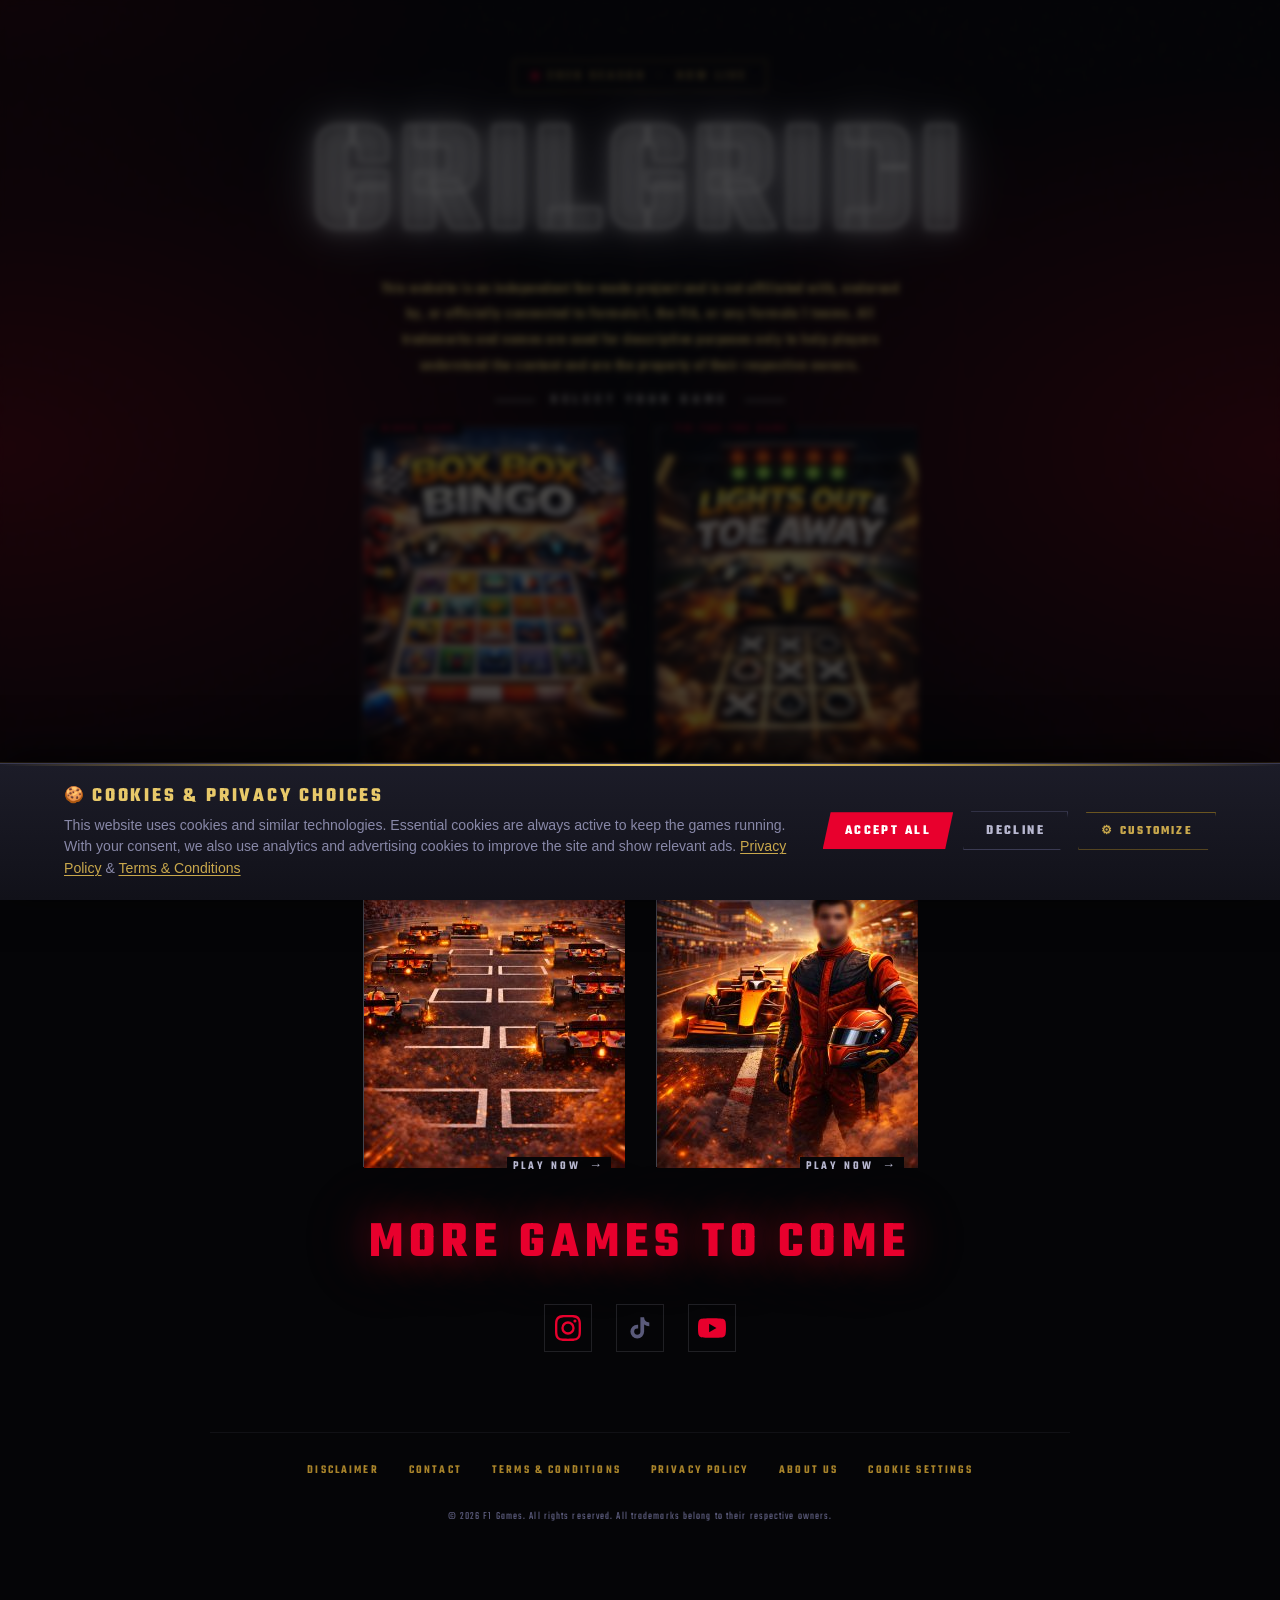
==== commit c32ce3d3: "Update index.html" ====
--- a/index.html
+++ b/index.html
@@ -2,13 +2,28 @@
 <html lang="en">
 <head>
 <meta charset="UTF-8" />
+
 <meta name="viewport" content="width=device-width, initial-scale=1.0" />
 <title>GrilGridi - Racing Fans Knowledge Hub</title>
+<meta name="description" content="GrilGridi — F1 fan-made games. Test your Formula 1 knowledge with Box Box Bingo, Lights Out & Toe Away, Missing Grid Puzzle and Unblur the Driver." />
+<meta property="og:type" content="website" />
+<meta property="og:url" content="https://grilgridi.com/" />
+<meta property="og:title" content="GrilGridi - Racing Fans Knowledge Hub" />
+<meta property="og:description" content="F1 fan-made games. Test your Formula 1 knowledge with Box Box Bingo, Lights Out & Toe Away, Missing Grid Puzzle and Unblur the Driver." />
+<meta property="og:image" content="https://grilgridi.com/logo.png" />
+<meta property="og:image:width" content="400" />
+<meta property="og:image:height" content="400" />
+<meta name="twitter:card" content="summary_large_image" />
+<meta name="twitter:title" content="GrilGridi - Racing Fans Knowledge Hub" />
+<meta name="twitter:description" content="F1 fan-made games. Test your Formula 1 knowledge." />
+<meta name="twitter:image" content="https://grilgridi.com/logo.png" />
+<link rel="icon" type="image/png" href="/logo.png" />
 <link rel="preconnect" href="https://fonts.googleapis.com" />
 <link rel="preconnect" href="https://fonts.gstatic.com" crossorigin />
 <link href="https://fonts.googleapis.com/css2?family=Teko:wght@300;400;500;600;700&display=swap" rel="stylesheet" />
 <script async src="https://pagead2.googlesyndication.com/pagead/js/adsbygoogle.js?client=ca-pub-5660759941665974" crossorigin="anonymous"></script>
-<style>*,*::before,*::after{box-sizing: border-box;margin: 0;padding: 0}:root{--void: #050507;--abyss: #080810;--jet: #111119;--slate: #16161f;--gunmetal: #1c1c28;--iron: #232333;--steel: #2d2d42;--bolt: #3a3a52;--dim: #5a5a7a;--chrome: #8888a8;--silver: #b8b8d0;--ivory: #e8e6e0;--white: #f4f2ec;--goldDim: #6a5520;--gold: #a8832a;--goldMid: #c9a84c;--goldLight: #e8c96a;--goldSheen: #f5dfa0;--red: #e8002d;--redDeep: #9b001e;--redLo: #2a0008;--green: #00d68f;--amber: #f5a623;--blue: #2979ff}html,body{min-height: 100%;background: var(--void);color: var(--ivory);font-family: 'Teko',sans-serif;overflow-x: hidden}body::after{content: '';position: fixed;inset: 0;pointer-events: none;z-index: 0;background: radial-gradient(ellipse 70% 60% at 0% 50%,rgba(160,0,20,.55) 0%,transparent 70%),radial-gradient(ellipse 70% 60% at 100% 50%,rgba(160,0,20,.55) 0%,transparent 70%),radial-gradient(ellipse 60% 40% at 0% 0%,rgba(120,0,15,.3) 0%,transparent 60%),radial-gradient(ellipse 60% 40% at 100% 100%,rgba(120,0,15,.3) 0%,transparent 60%)}body::before{content: '';position: fixed;inset: 0;z-index: 1000;pointer-events: none;opacity: .035;background-image: url("data:image/svg+xml,%3Csvg viewBox='0 0 200 200' xmlns='http://www.w3.org/2000/svg'%3E%3Cfilter id='n'%3E%3CfeTurbulence type='fractalNoise' baseFrequency='0.9' numOctaves='4' stitchTiles='stitch'/%3E%3C/filter%3E%3Crect width='100%25' height='100%25' filter='url(%23n)' opacity='1'/%3E%3C/svg%3E")}.track-lines{position: fixed;inset: 0;overflow: hidden;pointer-events: none;z-index: 0}.track-lines span{position: absolute;left: 50%;top: 0;width: 1px;height: 100%;background: linear-gradient(to bottom,transparent,rgba(232,0,45,.12) 40%,transparent);transform-origin: top center}.track-lines span:nth-child(1){transform: translateX(-320px)}.track-lines span:nth-child(2){transform: translateX(-160px)}.track-lines span:nth-child(3){transform: translateX(0)}.track-lines span:nth-child(4){transform: translateX(160px)}.track-lines span:nth-child(5){transform: translateX(320px)}.page{display: none;position: relative;z-index: 1}.page.active{display: flex}#home{min-height: 100vh;flex-direction: column;align-items: center;justify-content: center;padding: 60px 24px 80px}.season-badge{display: inline-flex;align-items: center;gap: 10px;border: 1px solid var(--goldDim);padding: 6px 18px;margin-bottom: 28px;font-size: 13px;font-weight: 500;letter-spacing: .3em;text-transform: uppercase;color: var(--goldMid);opacity: 0;animation: fadeUp .6s 0s ease forwards}.season-badge .dot{width: 6px;height: 6px;border-radius: 50%;background: var(--red);flex-shrink: 0;box-shadow: 0 0 6px var(--red)}.hero-title{font-size: clamp(72px,14vw,160px);line-height: .88;text-align: center;letter-spacing: .04em;color: var(--ivory);opacity: 0;animation: fadeUp .7s .2s ease forwards;position: relative}.hero-title .f1{color: var(--red);display: block}.hero-title .games-word{display: block;-webkit-text-stroke: 2px rgba(255,255,255,.95);color: transparent;text-shadow: 0 0 18px rgba(255,255,255,.55),0 0 40px rgba(255,255,255,.30),0 0 80px rgba(200,200,255,.20),0 0 140px rgba(180,180,255,.12);filter: drop-shadow(0 0 8px rgba(255,255,255,.35))}.disclaimer{font-size: 16px;font-weight: 600;letter-spacing: .03em;text-align: center;color: var(--goldLight);max-width: 520px;line-height: 1.6;margin-top: 16px;margin-bottom: 12px;opacity: 0;animation: fadeUp .7s .45s ease forwards}.eyebrow{font-weight: 600;font-size: 13px;letter-spacing: .45em;text-transform: uppercase;color: var(--white);margin-bottom: 18px;display: flex;align-items: center;gap: 16px;opacity: 0;animation: fadeUp .6s .4s ease forwards}.eyebrow::before,.eyebrow::after{content: '';display: block;width: 40px;height: 1px;background: var(--white)}.cards{display: grid;grid-template-columns: repeat(2,261px);gap: 40px 32px;width: 100%;max-width: 860px;justify-content: center;opacity: 0;animation: fadeUp .8s .5s ease forwards}.card{position: relative;border: 0.5px solid rgba(184,184,208,.35);padding: 0;text-decoration: none;color: inherit;overflow: visible;cursor: pointer;transition: border-color .3s;display: block;width: 261px;height: 350px;flex-shrink: 0}.card:hover{border-color: rgba(232,0,45,.5)}.card-tag{position: absolute;top: 0;left: 12px;transform: translateY(-50%);background: var(--void);padding: 0 6px;font-size: 10px;font-weight: 600;letter-spacing: .3em;text-transform: uppercase;color: var(--red);display: inline-flex;align-items: center;margin: 0;white-space: nowrap;z-index: 1}.card-image{width: 261px;height: 350px;display: block;object-fit: cover}.card-cta{position: absolute;bottom: 0;right: 12px;transform: translateY(50%);background: var(--void);padding: 0 6px;font-weight: 600;font-size: 12px;letter-spacing: .25em;text-transform: uppercase;color: var(--silver);display: inline-flex;align-items: center;gap: 8px;white-space: nowrap;z-index: 1;transition: color .2s}.card:hover .card-cta{color: var(--red)}.card-cta::after{content: '→';font-size: 13px}.site-footer{width: 100%;max-width: 860px;margin-top: 48px;padding-top: 24px;border-top: 1px solid rgba(184,184,208,.07);display: flex;flex-direction: column;align-items: center;gap: 16px;opacity: 0;animation: fadeUp .6s .9s ease forwards}.footer-links{display: flex;flex-wrap: wrap;justify-content: center;gap: 4px}.footer-link{font-size: 12px;font-weight: 600;letter-spacing: .18em;text-transform: uppercase;color: var(--gold);text-decoration: none;padding: 4px 12px;border: 1px solid transparent;transition: color .2s,border-color .2s;cursor: pointer}.footer-link:hover{color: var(--goldLight);border-color: var(--goldDim)}.footer-season{font-size: 12px;letter-spacing: .2em;text-transform: uppercase;color: var(--white)}.footer-copy{font-size: 11px;letter-spacing: .1em;color: var(--dim);margin-top: 8px;text-align: center}.subpage{min-height: 100vh;flex-direction: column;z-index: 1;max-width: 720px;margin: 0 auto;padding: 60px 24px 80px}.page-tag{font-size: 11px;letter-spacing: .35em;text-transform: uppercase;color: var(--goldMid);display: flex;align-items: center;gap: 12px;margin-bottom: 16px}.page-tag::before{content: '';display: block;width: 30px;height: 1px;background: var(--goldMid)}.subpage h1{font-size: 52px;line-height: 1;letter-spacing: .04em;color: var(--white);margin-bottom: 32px}.subpage h2{font-size: 24px;letter-spacing: .06em;color: var(--goldLight);margin: 32px 0 10px}.subpage p,.subpage li{font-size: 17px;line-height: 1.7;color: var(--chrome);margin-bottom: 12px}.subpage ul{padding-left: 20px}.subpage a.inline{color: var(--goldMid);text-decoration: none}.subpage a.inline:hover{color: var(--goldLight)}.divider{width: 100%;height: 1px;background: rgba(184,184,208,.08);margin: 20px 0}.back-btn{display: inline-flex;align-items: center;gap: 8px;font-size: 13px;letter-spacing: .2em;text-transform: uppercase;color: var(--chrome);text-decoration: none;border: 1px solid var(--steel);padding: 6px 16px;margin-bottom: 32px;transition: color .2s,border-color .2s;cursor: pointer;background: none;font-family: 'Teko',sans-serif}.back-btn:hover{color: var(--goldLight);border-color: var(--goldDim)}.contact-card{border: 1px solid rgba(184,184,208,.09);background: var(--jet);padding: 32px;margin-top: 24px}.contact-card .label{font-size: 11px;letter-spacing: .3em;text-transform: uppercase;color: var(--goldMid);margin-bottom: 4px}.contact-card .value{font-size: 20px;color: var(--white)}.social-icons{display:flex;justify-content:center;align-items:center;gap:24px;margin-top:-16px;margin-bottom:32px;opacity:0;animation:fadeUp .7s .85s ease forwards}.social-icon{display:flex;align-items:center;justify-content:center;width:48px;height:48px;border:1px solid rgba(184,184,208,.15);color:var(--chrome);transition:color .2s,border-color .2s,transform .2s}.social-icon:hover{border-color:var(--goldDim);transform:translateY(-3px)}.social-icon--red{color:var(--red)}.social-icon--red:hover{color:var(--red)}.social-icon--void{color:var(--dim)}.social-icon--void:hover{color:var(--dim)}.more-games{font-size: clamp(32px,4vw,56px);font-weight: 700;letter-spacing: .12em;text-transform: uppercase;text-align: center;color: var(--red);text-shadow: 0 0 40px rgba(232,0,45,.5),0 0 80px rgba(232,0,45,.25);margin-top: 40px;margin-bottom: 40px;opacity: 0;animation: fadeUp .7s .8s ease forwards}.season-note{font-size: 13px;letter-spacing: .2em;text-transform: uppercase;color: var(--white);margin-top: 24px;margin-bottom: 0;opacity: 0;animation: fadeUp .6s .7s ease forwards}@keyframes fadeUp{from{opacity: 0;transform: translateY(20px)}to{opacity: 1;transform: translateY(0)}}@media (max-width: 900px){#home{padding: 48px 20px 64px}.hero-title{font-size: clamp(56px,12vw,120px)}.cards{grid-template-columns: repeat(2,minmax(150px,261px));gap: 36px 20px;max-width: 100%}.more-games{font-size: clamp(36px,7vw,72px);margin-top: 32px;margin-bottom: 32px}.site-footer{max-width: 100%;margin-top: 36px}.subpage{padding: 48px 20px 64px;max-width: 100%}.subpage h1{font-size: 42px}.subpage h2{font-size: 20px}}@media (max-width: 600px){#home{padding: 40px 16px 56px}.season-badge{font-size: 11px;letter-spacing: .2em;padding: 5px 14px;margin-bottom: 20px}.hero-title{font-size: clamp(48px,15vw,80px);letter-spacing: .02em}.disclaimer{font-size: 14px;margin-top: 12px;margin-bottom: 8px}.eyebrow{font-size: 11px;letter-spacing: .3em;gap: 10px;margin-bottom: 14px}.cards{grid-template-columns: 1fr;gap: 36px}.card{width: 100%;height: auto;aspect-ratio: 261 / 350}.card-image{width: 100%;height: 100%}.more-games{font-size: clamp(28px,10vw,52px);letter-spacing: .08em;margin-top: 28px;margin-bottom: 28px}.site-footer{margin-top: 28px;padding-top: 20px;gap: 12px}.footer-links{gap: 2px}.footer-link{font-size: 11px;letter-spacing: .12em;padding: 4px 8px}.footer-copy{font-size: 10px}.subpage{padding: 36px 16px 48px}.subpage h1{font-size: 34px;margin-bottom: 20px}.subpage h2{font-size: 18px;margin: 24px 0 8px}.subpage p,.subpage li{font-size: 15px;line-height: 1.6}.back-btn{font-size: 11px;letter-spacing: .15em;padding: 5px 12px;margin-bottom: 24px}.contact-card{padding: 20px}.contact-card .value{font-size: 17px}}@media (max-width: 380px){.hero-title{font-size: clamp(38px,14vw,56px)}.more-games{font-size: clamp(24px,11vw,40px)}.footer-link{font-size: 10px;padding: 3px 6px}.subpage h1{font-size: 28px}}</style>
+<style>*,*::before,*::after{box-sizing: border-box;margin: 0;padding: 0}:root{--void: #050507;--abyss: #080810;--jet: #111119;--slate: #16161f;--gunmetal: #1c1c28;--iron: #232333;--steel: #2d2d42;--bolt: #3a3a52;--dim: #5a5a7a;--chrome: #8888a8;--silver: #b8b8d0;--ivory: #e8e6e0;--white: #f4f2ec;--goldDim: #6a5520;--gold: #a8832a;--goldMid: #c9a84c;--goldLight: #e8c96a;--goldSheen: #f5dfa0;--red: #e8002d;--redDeep: #9b001e;--redLo: #2a0008;--green: #00d68f;--amber: #f5a623;--blue: #2979ff}html,body{min-height: 100%;background: var(--void);color: var(--ivory);font-family: 'Teko',sans-serif;overflow-x: hidden}
+html::-webkit-scrollbar{width:6px}html::-webkit-scrollbar-track{background:var(--void)}html::-webkit-scrollbar-thumb{background:var(--red);border-radius:3px}html::-webkit-scrollbar-thumb:hover{background:var(--redDeep)}html{scrollbar-width:thin;scrollbar-color:var(--red) var(--void)}body::after{content: '';position: fixed;inset: 0;pointer-events: none;z-index: 0;background: radial-gradient(ellipse 70% 60% at 0% 50%,rgba(160,0,20,.55) 0%,transparent 70%),radial-gradient(ellipse 70% 60% at 100% 50%,rgba(160,0,20,.55) 0%,transparent 70%),radial-gradient(ellipse 60% 40% at 0% 0%,rgba(120,0,15,.3) 0%,transparent 60%),radial-gradient(ellipse 60% 40% at 100% 100%,rgba(120,0,15,.3) 0%,transparent 60%)}body::before{content: '';position: fixed;inset: 0;z-index: 1000;pointer-events: none;opacity: .035;background-image: url("data:image/svg+xml,%3Csvg viewBox='0 0 200 200' xmlns='http://www.w3.org/2000/svg'%3E%3Cfilter id='n'%3E%3CfeTurbulence type='fractalNoise' baseFrequency='0.9' numOctaves='4' stitchTiles='stitch'/%3E%3C/filter%3E%3Crect width='100%25' height='100%25' filter='url(%23n)' opacity='1'/%3E%3C/svg%3E")}.track-lines{position: fixed;inset: 0;overflow: hidden;pointer-events: none;z-index: 0}.track-lines span{position: absolute;left: 50%;top: 0;width: 1px;height: 100%;background: linear-gradient(to bottom,transparent,rgba(232,0,45,.12) 40%,transparent);transform-origin: top center}.track-lines span:nth-child(1){transform: translateX(-320px)}.track-lines span:nth-child(2){transform: translateX(-160px)}.track-lines span:nth-child(3){transform: translateX(0)}.track-lines span:nth-child(4){transform: translateX(160px)}.track-lines span:nth-child(5){transform: translateX(320px)}.page{display: none;position: relative;z-index: 1}.page.active{display: flex}#home{min-height: 100vh;flex-direction: column;align-items: center;justify-content: center;padding: 60px 24px 80px}.season-badge{display: inline-flex;align-items: center;gap: 10px;border: 1px solid var(--goldDim);padding: 6px 18px;margin-bottom: 28px;font-size: 13px;font-weight: 500;letter-spacing: .3em;text-transform: uppercase;color: var(--goldMid);opacity: 0;animation: fadeUp .6s 0s ease forwards}.season-badge .dot{width: 6px;height: 6px;border-radius: 50%;background: var(--red);flex-shrink: 0;box-shadow: 0 0 6px var(--red)}.hero-title{font-size: clamp(72px,14vw,160px);line-height: .88;text-align: center;letter-spacing: .04em;color: var(--ivory);opacity: 0;animation: fadeUp .7s .2s ease forwards;position: relative}.hero-title .f1{color: var(--red);display: block}.hero-title .games-word{display: block;-webkit-text-stroke: 2px rgba(255,255,255,.95);color: transparent;text-shadow: 0 0 18px rgba(255,255,255,.55),0 0 40px rgba(255,255,255,.30),0 0 80px rgba(200,200,255,.20),0 0 140px rgba(180,180,255,.12);filter: drop-shadow(0 0 8px rgba(255,255,255,.35))}.disclaimer{font-size: 16px;font-weight: 600;letter-spacing: .03em;text-align: center;color: var(--goldLight);max-width: 520px;line-height: 1.6;margin-top: 16px;margin-bottom: 12px;opacity: 0;animation: fadeUp .7s .45s ease forwards}.eyebrow{font-weight: 600;font-size: 13px;letter-spacing: .45em;text-transform: uppercase;color: var(--white);margin-bottom: 18px;display: flex;align-items: center;gap: 16px;opacity: 0;animation: fadeUp .6s .4s ease forwards}.eyebrow::before,.eyebrow::after{content: '';display: block;width: 40px;height: 1px;background: var(--white)}.cards{display: grid;grid-template-columns: repeat(2,261px);gap: 40px 32px;width: 100%;max-width: 860px;justify-content: center;opacity: 0;animation: fadeUp .8s .5s ease forwards}.card{position: relative;border: 0.5px solid rgba(184,184,208,.35);padding: 0;text-decoration: none;color: inherit;overflow: visible;cursor: pointer;transition: border-color .3s;display: block;width: 261px;height: 350px;flex-shrink: 0}.card:hover{border-color: rgba(232,0,45,.5)}.card-tag{position: absolute;top: 0;left: 12px;transform: translateY(-50%);background: var(--void);padding: 0 6px;font-size: 10px;font-weight: 600;letter-spacing: .3em;text-transform: uppercase;color: var(--red);display: inline-flex;align-items: center;margin: 0;white-space: nowrap;z-index: 1}.card-image{width: 261px;height: 350px;display: block;object-fit: cover}.card-cta{position: absolute;bottom: 0;right: 12px;transform: translateY(50%);background: var(--void);padding: 0 6px;font-weight: 600;font-size: 12px;letter-spacing: .25em;text-transform: uppercase;color: var(--silver);display: inline-flex;align-items: center;gap: 8px;white-space: nowrap;z-index: 1;transition: color .2s}.card:hover .card-cta{color: var(--red)}.card-cta::after{content: '→';font-size: 13px}.site-footer{width: 100%;max-width: 860px;margin-top: 48px;padding-top: 24px;border-top: 1px solid rgba(184,184,208,.07);display: flex;flex-direction: column;align-items: center;gap: 16px;opacity: 0;animation: fadeUp .6s .9s ease forwards}.footer-links{display: flex;flex-wrap: wrap;justify-content: center;gap: 4px}.footer-link{font-size: 12px;font-weight: 600;letter-spacing: .18em;text-transform: uppercase;color: var(--gold);text-decoration: none;padding: 4px 12px;border: 1px solid transparent;transition: color .2s,border-color .2s;cursor: pointer}.footer-link:hover{color: var(--goldLight);border-color: var(--goldDim)}.footer-season{font-size: 12px;letter-spacing: .2em;text-transform: uppercase;color: var(--white)}.footer-copy{font-size: 11px;letter-spacing: .1em;color: var(--dim);margin-top: 8px;text-align: center}.subpage{min-height: 100vh;flex-direction: column;z-index: 1;max-width: 720px;margin: 0 auto;padding: 60px 24px 80px}.page-tag{font-size: 11px;letter-spacing: .35em;text-transform: uppercase;color: var(--goldMid);display: flex;align-items: center;gap: 12px;margin-bottom: 16px}.page-tag::before{content: '';display: block;width: 30px;height: 1px;background: var(--goldMid)}.subpage h1{font-size: 52px;line-height: 1;letter-spacing: .04em;color: var(--white);margin-bottom: 32px}.subpage h2{font-size: 24px;letter-spacing: .06em;color: var(--goldLight);margin: 32px 0 10px}.subpage p,.subpage li{font-size: 17px;line-height: 1.7;color: var(--chrome);margin-bottom: 12px}.subpage ul{padding-left: 20px}.subpage a.inline{color: var(--goldMid);text-decoration: none}.subpage a.inline:hover{color: var(--goldLight)}.divider{width: 100%;height: 1px;background: rgba(184,184,208,.08);margin: 20px 0}.back-btn{display: inline-flex;align-items: center;gap: 8px;font-size: 13px;letter-spacing: .2em;text-transform: uppercase;color: var(--chrome);text-decoration: none;border: 1px solid var(--steel);padding: 6px 16px;margin-bottom: 32px;transition: color .2s,border-color .2s;cursor: pointer;background: none;font-family: 'Teko',sans-serif}.back-btn:hover{color: var(--goldLight);border-color: var(--goldDim)}.contact-card{border: 1px solid rgba(184,184,208,.09);background: var(--jet);padding: 32px;margin-top: 24px}.contact-card .label{font-size: 11px;letter-spacing: .3em;text-transform: uppercase;color: var(--goldMid);margin-bottom: 4px}.contact-card .value{font-size: 20px;color: var(--white)}.social-icons{display:flex;justify-content:center;align-items:center;gap:24px;margin-top:-16px;margin-bottom:32px;opacity:0;animation:fadeUp .7s .85s ease forwards}.social-icon{display:flex;align-items:center;justify-content:center;width:48px;height:48px;border:1px solid rgba(184,184,208,.15);color:var(--chrome);transition:color .2s,border-color .2s,transform .2s}.social-icon:hover{border-color:var(--goldDim);transform:translateY(-3px)}.social-icon--red{color:var(--red)}.social-icon--red:hover{color:var(--red)}.social-icon--void{color:var(--dim)}.social-icon--void:hover{color:var(--dim)}.more-games{font-size: clamp(32px,4vw,56px);font-weight: 700;letter-spacing: .12em;text-transform: uppercase;text-align: center;color: var(--red);text-shadow: 0 0 40px rgba(232,0,45,.5),0 0 80px rgba(232,0,45,.25);margin-top: 40px;margin-bottom: 40px;opacity: 0;animation: fadeUp .7s .8s ease forwards}.season-note{font-size: 13px;letter-spacing: .2em;text-transform: uppercase;color: var(--white);margin-top: 24px;margin-bottom: 0;opacity: 0;animation: fadeUp .6s .7s ease forwards}@keyframes fadeUp{from{opacity: 0;transform: translateY(20px)}to{opacity: 1;transform: translateY(0)}}@media (max-width: 900px){#home{padding: 48px 20px 64px}.hero-title{font-size: clamp(56px,12vw,120px)}.cards{grid-template-columns: repeat(2,minmax(150px,261px));gap: 36px 20px;max-width: 100%}.more-games{font-size: clamp(36px,7vw,72px);margin-top: 32px;margin-bottom: 32px}.site-footer{max-width: 100%;margin-top: 36px}.subpage{padding: 48px 20px 64px;max-width: 100%}.subpage h1{font-size: 42px}.subpage h2{font-size: 20px}}@media (max-width: 600px){#home{padding: 40px 16px 56px}.season-badge{font-size: 11px;letter-spacing: .2em;padding: 5px 14px;margin-bottom: 20px}.hero-title{font-size: clamp(48px,15vw,80px);letter-spacing: .02em}.disclaimer{font-size: 14px;margin-top: 12px;margin-bottom: 8px}.eyebrow{font-size: 11px;letter-spacing: .3em;gap: 10px;margin-bottom: 14px}.cards{grid-template-columns: 1fr;gap: 36px}.card{width: 100%;height: auto;aspect-ratio: 261 / 350}.card-image{width: 100%;height: 100%}.more-games{font-size: clamp(28px,10vw,52px);letter-spacing: .08em;margin-top: 28px;margin-bottom: 28px}.site-footer{margin-top: 28px;padding-top: 20px;gap: 12px}.footer-links{gap: 2px}.footer-link{font-size: 11px;letter-spacing: .12em;padding: 4px 8px}.footer-copy{font-size: 10px}.subpage{padding: 36px 16px 48px}.subpage h1{font-size: 34px;margin-bottom: 20px}.subpage h2{font-size: 18px;margin: 24px 0 8px}.subpage p,.subpage li{font-size: 15px;line-height: 1.6}.back-btn{font-size: 11px;letter-spacing: .15em;padding: 5px 12px;margin-bottom: 24px}.contact-card{padding: 20px}.contact-card .value{font-size: 17px}}@media (max-width: 380px){.hero-title{font-size: clamp(38px,14vw,56px)}.more-games{font-size: clamp(24px,11vw,40px)}.footer-link{font-size: 10px;padding: 3px 6px}.subpage h1{font-size: 28px}}</style>
 </head>
 <body>
 <div class="track-lines" aria-hidden="true">
